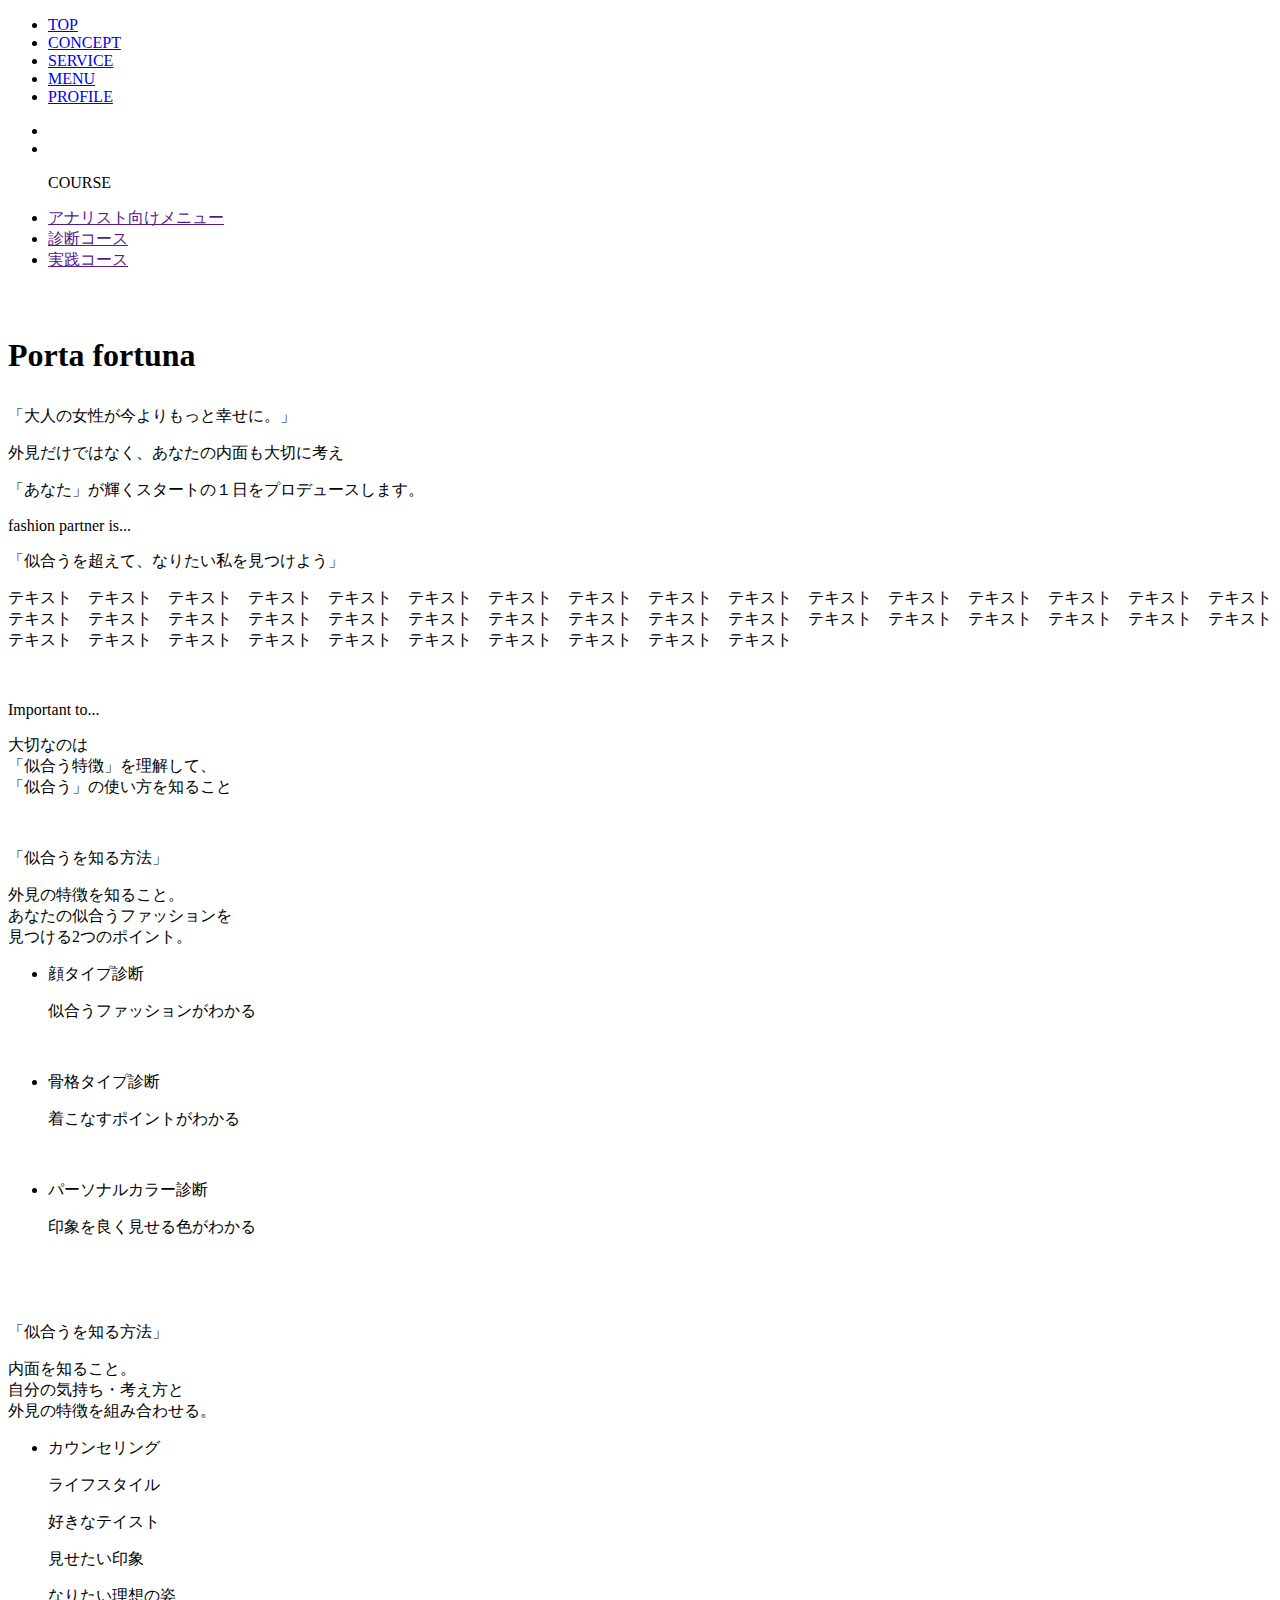
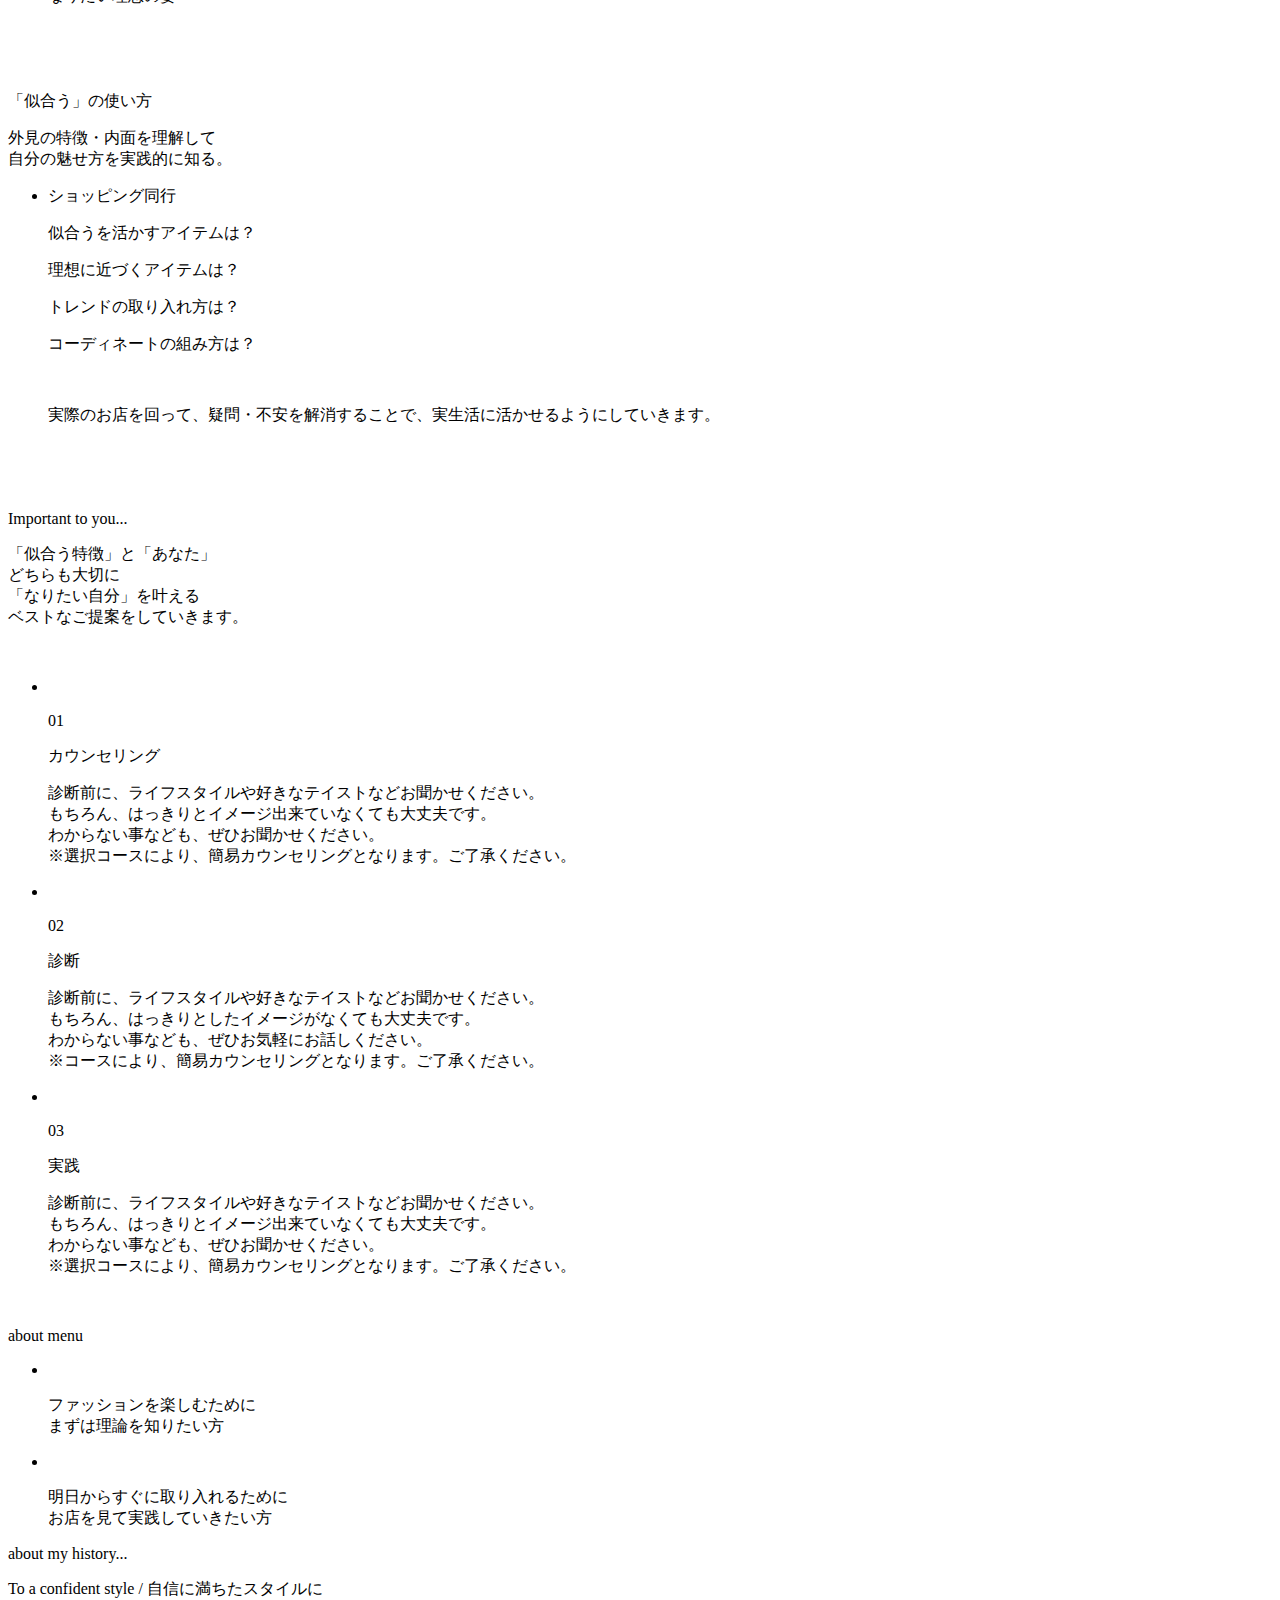
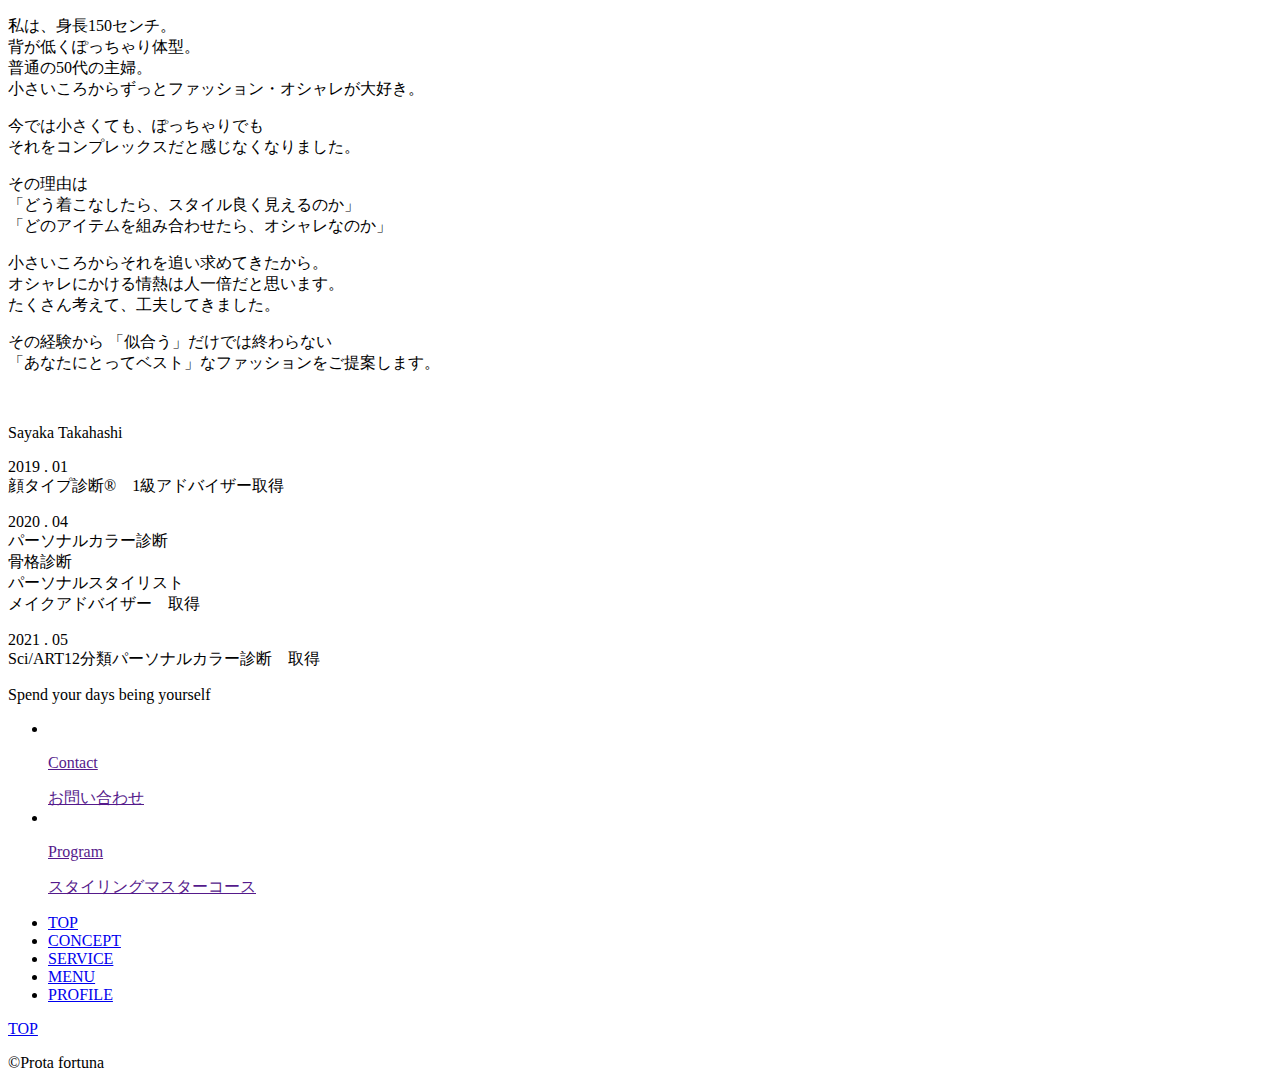
==== index.html @ 83204e6e "Add files via upload" ====
<!DOCTYPE html>
<html lang="ja">
  <head>
    <meta charset="UTF-8" />
    <meta
      name="description"
      content="東京・千葉で大人の女性に向けたオシャレを提案するイメージコンサルタント"
    />
    <meta
      name="keywords"
      content="ファッション,イメコン,ショッピング,東京,千葉,"
    />
    <meta name="viewport" content="width=device-width, initial-scale=1.0" />
    <title>sample 2024.11</title>
    <meta
      content="千葉・東京・仙台を中心に活動しているイメージコンサルタントです。大人の女性に向けた、パーソナルカラー診断・骨格診断・顔タイプ診断・ショッピング同行などを行っています。"
    />

    <!-- css -->
    <link rel="stylesheet" href="./css/reset.css" />
    <link rel="stylesheet" href="./css/style.css" />

    <!-- adobe font -->
    <script>
      (function (d) {
        var config = {
            kitId: "ets8wxe",
            scriptTimeout: 3000,
            async: true,
          },
          h = d.documentElement,
          t = setTimeout(function () {
            h.className =
              h.className.replace(/\bwf-loading\b/g, "") + " wf-inactive";
          }, config.scriptTimeout),
          tk = d.createElement("script"),
          f = false,
          s = d.getElementsByTagName("script")[0],
          a;
        h.className += " wf-loading";
        tk.src = "https://use.typekit.net/" + config.kitId + ".js";
        tk.async = true;
        tk.onload = tk.onreadystatechange = function () {
          a = this.readyState;
          if (f || (a && a != "complete" && a != "loaded")) return;
          f = true;
          clearTimeout(t);
          try {
            Typekit.load(config);
          } catch (e) {}
        };
        s.parentNode.insertBefore(tk, s);
      })(document);
    </script>
  </head>

  <body>
    <div class="l-body">
      <header class="l-header">
        <div class="l-header-left">
          <ul class="l-header-nav">
            <li class="l-header-item"><a href="#top">TOP</a></li>
            <li class="l-header-item"><a href="#conept">CONCEPT</a></li>
            <li class="l-header-item"><a href="#service">SERVICE</a></li>
            <li class="l-header-item"><a href="#menu">MENU</a></li>
            <li class="l-header-item"><a href="#profile">PROFILE</a></li>
          </ul>
          <ul class="l-header-sns">
            <li class="l-header-sns-icon td-btn">
              <a href=""> <img src="./img/icon-insta.svg" alt="" /> </a>
            </li>
            <li class="l-header-sns-icon td-btn">
              <a href=""><img src="./img/icon-mail.svg" alt="" /> </a>
            </li>
          </ul>
        </div>
        <div class="l-header-right">
          <ul class="l-top-course">
            <p>COURSE</p>
            <li class="l-top-course-item td-btn">
              <a href="">アナリスト向けメニュー</a>
            </li>
            <li class="l-top-course-item td-btn"><a href="">診断コース</a></li>
            <li class="l-top-course-item td-btn"><a href="">実践コース</a></li>
          </ul>
        </div>
      </header>
    </div>

    <!-- main -->
    <main class="l-main">
      <!-- mv -->
      <div class="main-top-wrap"  id="top">
        <div class="main-visual">
          <img src="./img/mv-left@2x-100.jpg" alt="" />
        </div>
        <h1 class="main-logo">
          <p>Porta fortuna</p>
        </h1>
        <div class="mv-concept-description">
          <p>「大人の女性が今よりもっと幸せに。」</p>
          <p>外見だけではなく、あなたの内面も大切に考え</p>
          <p>「あなた」が輝くスタートの１日をプロデュースします。</p>
        </div>
      </div>
      <!-- concept -->
      <section class="concept" id="concept">
        <div class="l-container">
          <div class="section-ttl-en">
            <p>fashion partner is...</p>
          </div>
          <div class="section-ttl-ja">
            <p>「似合うを超えて、なりたい私を見つけよう」</p>
          </div>
        </div>
        <div class="concept-description">
          <p>
            テキスト　テキスト　テキスト　テキスト　テキスト　テキスト　テキスト　テキスト　テキスト　テキスト　テキスト　テキスト　テキスト　テキスト　テキスト　テキスト　テキスト　テキスト　テキスト　テキスト　テキスト　テキスト　テキスト　テキスト　テキスト　テキスト　テキスト　テキスト　テキスト　テキスト　テキスト　テキスト　テキスト　テキスト　テキスト　テキスト　テキスト　テキスト　テキスト　テキスト　テキスト　テキスト
          </p>
        </div>
      </section>
      <!-- policy -->
      <section class="policy">
        <div class="l-container">
          <div class="policy-picture">
            <img src="./img/policy-img@2x-100.jpg" alt="" />
            <div class="policy-txt-wrap">
              <div class="section-ttl-en">
                <p>Important to...</p>
              </div>
              <div class="policy-txt">
                <p>
                  大切なのは<br />
                  「似合う特徴」を理解して、<br />
                  「似合う」の使い方を知ること
                </p>
              </div>
            </div>
          </div>
        </div>
      </section>
      <!-- 診断 outer-->
      <section class="method-outer" id="service">
        <div class="l-container">
          <div class="method-picture">
            <img src="./img/method1-img.png" alt="" />
            <div class="method-txt-wrap">
              <div class="method-txt">
                <p class="method-ttl">「似合うを知る方法」</p>
                <p class="method-description">
                  外見の特徴を知ること。<br />
                  あなたの似合うファッションを<br />
                  見つける2つのポイント。
                </p>
              </div>
            </div>
          </div>
        </div>

        <div class="method-flow">
          <ul>
            <li class="method-flow-item">
              <div class="method-flow-txt-wrap">
                <div class="method-flow-ttl td-btn"><p>顔タイプ診断</p></div>
                <div class="method-flow-txt">
                  <p>似合うファッションがわかる</p>
                </div>
              </div>
              <div class="method-flow-img">
                <img src="./img/face-img@2x-100.jpg" alt="" />
              </div>
            </li>
            <li class="method-flow-item">
              <div class="method-flow-txt-wrap">
                <div class="method-flow-ttl td-btn"><p>骨格タイプ診断</p></div>
                <div class="method-flow-txt">
                  <p>着こなすポイントがわかる</p>
                </div>
              </div>
              <div class="method-flow-img">
                <img src="./img/body-img@2x-100.jpg" alt="" />
              </div>
            </li>
            <li class="method-flow-item">
              <div class="method-flow-txt-wrap">
                <div class="method-flow-ttl td-btn">
                  <p>パーソナルカラー診断</p>
                </div>
                <div class="method-flow-txt">
                  <p>印象を良く見せる色がわかる</p>
                </div>
              </div>
              <div class="method-flow-img">
                <img src="./img/color-img@2x-100.jpg" alt="" />
              </div>
            </li>
          </ul>
        </div>
      </section>

      <!-- 診断 inner -->
      <section class="method-inner">
        <div class="l-container">
          <div class="method-picture">
            <img src="./img/method2-img-10.png" alt="" />
            <div class="method-txt-wrap">
              <div class="method-txt">
                <p class="method-ttl">「似合うを知る方法」</p>
                <p class="method-description">
                  内面を知ること。<br />
                  自分の気持ち・考え方と<br />
                  外見の特徴を組み合わせる。
                </p>
              </div>
            </div>
          </div>
        </div>

        <div class="method-flow">
          <ul>
            <li class="method-flow-item">
              <div class="method-flow-txt-wrap">
                <div class="method-flow-ttl td-btn"><p>カウンセリング</p></div>
                <div class="method-flow-txt">
                  <p>ライフスタイル</p>
                  <p>好きなテイスト</p>
                  <p>見せたい印象</p>
                  <p>なりたい理想の姿</p>
                </div>
              </div>
              <div class="method-flow-img">
                <img src="./img/service-center-img@2x-100.jpg" alt="" />
              </div>
            </li>
          </ul>
        </div>
      </section>

      <!-- way to use -->
      <section class="use">
        <div class="l-container">
          <div class="method-picture">
            <img src="./img/method3-img.png" alt="" />
            <div class="method-txt-wrap">
              <div class="method-txt">
                <p class="method-ttl">「似合う」の使い方</p>
                <p class="method-description">
                  外見の特徴・内面を理解して<br />
                  自分の魅せ方を実践的に知る。 <br />
                </p>
              </div>
            </div>
          </div>
        </div>

        <div class="method-flow">
          <ul>
            <li class="method-flow-item">
              <div class="method-flow-txt-wrap">
                <div class="method-flow-ttl td-btn">
                  <p>ショッピング同行</p>
                </div>
                <div class="method-flow-txt">
                  <p>似合うを活かすアイテムは？</p>
                  <p>理想に近づくアイテムは？</p>
                  <p>トレンドの取り入れ方は？</p>
                  <p>コーディネートの組み方は？</p>
                  <br />
                  <p>
                    実際のお店を回って、疑問・不安を解消することで、実生活に活かせるようにしていきます。
                  </p>
                </div>
              </div>
              <div class="method-flow-img">
                <img src="./img/shopping-img@2x-100.jpg" alt="" />
              </div>
            </li>
          </ul>
        </div>
      </section>

      <!-- message -->
      <section class="message">
        <div class="l-container">
          <div class="message-picture">
            <img src="./img/message@2x-100.jpg" alt="" />
            <div class="message-txt-wrap">
              <div class="section-ttl-en">
                <p>Important to you...</p>
              </div>
              <div class="message-txt">
                <p>
                  「似合う特徴」と「あなた」<br />
                  どちらも大切に<br />
                  「なりたい自分」を叶える<br />
                  ベストなご提案をしていきます。<br />
                </p>
              </div>
            </div>
          </div>
        </div>
      </section>

      <!-- service flow -->
      <section class="service-flow">
        <div class="l-container">
          <div class="service-flow-flame-top">
            <img src="./img/flame-wave-14.png" alt="" />
          </div>
          <div class="service-flow-wrap">
            <div class="service-flow-list">
              <ul>
                <li class="service-process">
                  <div class="process-wrap">
                    <div class="process-img">
                      <picture id="process1">
                        <img src="./img/service-flow-top.png" alt="" />
                      </picture>
                    </div>
                    <div class="process-num">
                      <p class="number">01</p>
                    </div>
                    <div class="process-txt-wrap">
                      <p class="process-ttl">カウンセリング</p>
                      <p class="process-txt">
                        診断前に、ライフスタイルや好きなテイストなどお聞かせください。<br />
                        もちろん、はっきりとイメージ出来ていなくても大丈夫です。<br />
                        わからない事なども、ぜひお聞かせください。<br />
                        ※選択コースにより、簡易カウンセリングとなります。ご了承ください。
                      </p>
                    </div>
                  </div>
                </li>
                <li class="service-process">
                  <div class="process-wrap">
                    <div class="process-img">
                      <picture id="process2">
                        <img src="./img/service-flow-middle.png" alt="" />
                      </picture>
                    </div>
                    <div class="process-num">
                      <p class="number">02</p>
                    </div>
                    <div class="process-txt-wrap">
                      <p class="process-ttl">診断</p>
                      <p class="process-txt">
                        診断前に、ライフスタイルや好きなテイストなどお聞かせください。<br />
                        もちろん、はっきりとしたイメージがなくても大丈夫です。<br />
                        わからない事なども、ぜひお気軽にお話しください。<br />
                        ※コースにより、簡易カウンセリングとなります。ご了承ください。
                      </p>
                    </div>
                  </div>
                </li>
                <li class="service-process">
                  <div class="process-wrap">
                    <div class="process-img">
                      <picture id="process3">
                        <img src="./img/service-flow-bottom.png" alt="" />
                      </picture>
                    </div>
                    <div class="process-num">
                      <p class="number">03</p>
                    </div>
                    <div class="process-txt-wrap">
                      <p class="process-ttl">実践</p>
                      <p class="process-txt">
                        診断前に、ライフスタイルや好きなテイストなどお聞かせください。<br />
                        もちろん、はっきりとイメージ出来ていなくても大丈夫です。<br />
                        わからない事なども、ぜひお聞かせください。<br />
                        ※選択コースにより、簡易カウンセリングとなります。ご了承ください。
                      </p>
                    </div>
                  </div>
                </li>
              </ul>
            </div>
          </div>
          <div class="service-flow-flame-bottom">
            <img src="./img/flame-wave-14.png" alt="" />
          </div>
        </div>
      </section>

      <!-- menu -->
      <section class="menu" id="menu">
        <div class="l-container">
          <div class="section-ttl-en">
            <p>about menu</p>
          </div>
          <div class="menu-wrap">
            <ul>
              <li class="menu-item">
                <div class="menu-item-wrap">
                  <div class="menu-img">
                    <img src="./img/menu1@2x-100.jpg" alt="" />
                    <div class="menu-txt-wrap">
                      <div class="menu-txt">
                        <p>
                          ファッションを楽しむために<br />
                          まずは理論を知りたい方
                        </p>
                      </div>
                    </div>
                  </div>
                </div>
              </li>
              <li class="menu-item">
                <div class="menu-item-wrap">
                  <div class="menu-img">
                    <img src="./img/menu2@2x-100.jpg" alt="" />
                    <div class="menu-txt-wrap">
                      <div class="menu-txt">
                        <p>
                          明日からすぐに取り入れるために<br />
                          お店を見て実践していきたい方
                        </p>
                      </div>
                    </div>
                  </div>
                </div>
              </li>
            </ul>
          </div>
        </div>
      </section>

      <!-- prof -->
      <section class="profile" id="profile">
        <div class="l-container profile-area">
          <div class="section-ttl-en">
            <p>about my history...</p>
          </div>

          <div class="profile-ttl-ja">
            <p>To a confident style / 自信に満ちたスタイルに</p>
          </div>
          <div class="profile-wrap">
            <div class="profile-top">
              <div class="profile-txt">
                <p>
                  私は、身長150センチ。<br />
                  背が低くぽっちゃり体型。<br />
                  普通の50代の主婦。<br />
                  小さいころからずっとファッション・オシャレが大好き。<br />
                </p>
              </div>
              <div class="profile-txt">
                <p>
                  今では小さくても、ぽっちゃりでも<br />
                  それをコンプレックスだと感じなくなりました。
                </p>
              </div>
              <div class="profile-txt">
                <p>
                  その理由は<br />
                  「どう着こなしたら、スタイル良く見えるのか」<br />
                  「どのアイテムを組み合わせたら、オシャレなのか」<br />
                </p>
              </div>
              <div class="profile-txt">
                <p>
                  小さいころからそれを追い求めてきたから。<br />
                  オシャレにかける情熱は人一倍だと思います。<br />
                  たくさん考えて、工夫してきました。<br />
                </p>
              </div>
              <div class="profile-txt">
                <p>
                  その経験から 「似合う」だけでは終わらない<br />
                  「あなたにとってベスト」なファッションをご提案します。<br />
                </p>
              </div>
            </div>

            <div class="profile-middle">
              <div class="profile-middle-wrap">
                <div class="profile-middle-img">
                  <img src="./img/profile-img@2x-100.jpg" alt="" />
                </div>
                <div class="profile-middle-txt">
                  <div class="profile-name">
                    <p>Sayaka Takahashi</p>
                  </div>
                  <div class="profile-license">
                    <p>2019 . 01<br />顔タイプ診断®︎　1級アドバイザー取得</p>
                  </div>
                  <div class="profile-license">
                    <p>
                      2020 . 04
                      <br />パーソナルカラー診断<br />骨格診断<br />パーソナルスタイリスト<br />メイクアドバイザー　取得
                    </p>
                  </div>
                  <div class="profile-license">
                    <p>
                      2021 . 05 <br />Sci/ART12分類パーソナルカラー診断　取得
                    </p>
                  </div>
                </div>
              </div>
            </div>
            <div class="profile-bottom">
              <div class="profile-txt profile-bottom-txt">
                <p>Spend your days being yourself<br /></p>
              </div>
            </div>
          </div>
        </div>
      </section>

      <!-- reserve -->
      <section class="reserve">
        <div class="l-container">
          <div class="reserve-item-wrap">
            <ul>
              <li class="reserve-item">
                <a href="">
                  <div class="reserve-item-wrap">
                    <div class="reserve-img">
                      <img src="img/reserve-contact@2x-100.jpg" alt="" />
                      <div class="reserve-txt-wrap">
                        <p class="reserve-ttl-en">Contact</p>
                        <div class="reserve-ttl-ja">お問い合わせ</div>
                      </div>
                    </div>
                  </div>
                </a>
              </li>
              <li class="reserve-item">
                <a href="">
                  <div class="reserve-item-wrap">
                    <div class="reserve-img">
                      <img src="img/reserve-program@2x-100.jpg" alt="" />
                      <div class="reserve-txt-wrap">
                        <p class="reserve-ttl-en">Program</p>
                        <div class="reserve-ttl-ja">
                          スタイリングマスターコース
                        </div>
                      </div>
                    </div>
                  </div>
                </a>
              </li>
            </ul>
          </div>
        </div>
      </section>

      <footer class="l-footer">
        <div class="l-container">
          <div class="footer-nav-wrap">
            <nav class="footer-nav">
              <ul>
                <li class="footer-nav-item"><a href="#top">TOP</a></li>
                <li class="footer-nav-item"><a href="#concept">CONCEPT</a></li>
                <li class="footer-nav-item"><a href="#service">SERVICE</a></li>
                <li class="footer-nav-item"><a href="#menu">MENU</a></li>
                <li class="footer-nav-item"><a href="#profile">PROFILE</a></li>
              </ul>
            </nav>
            <div class="top-btn">
              <div class="top-btn-wrap td-btn">
                <a href="#top"><p class="top-btn-txt">TOP</p></a>
              </div>
            </div>
          </div>
          <div class="copyright">
            <p>&copy;Prota fortuna</p>
          </div>
        </div>
      </footer>
    </main>
  </body>
</html>
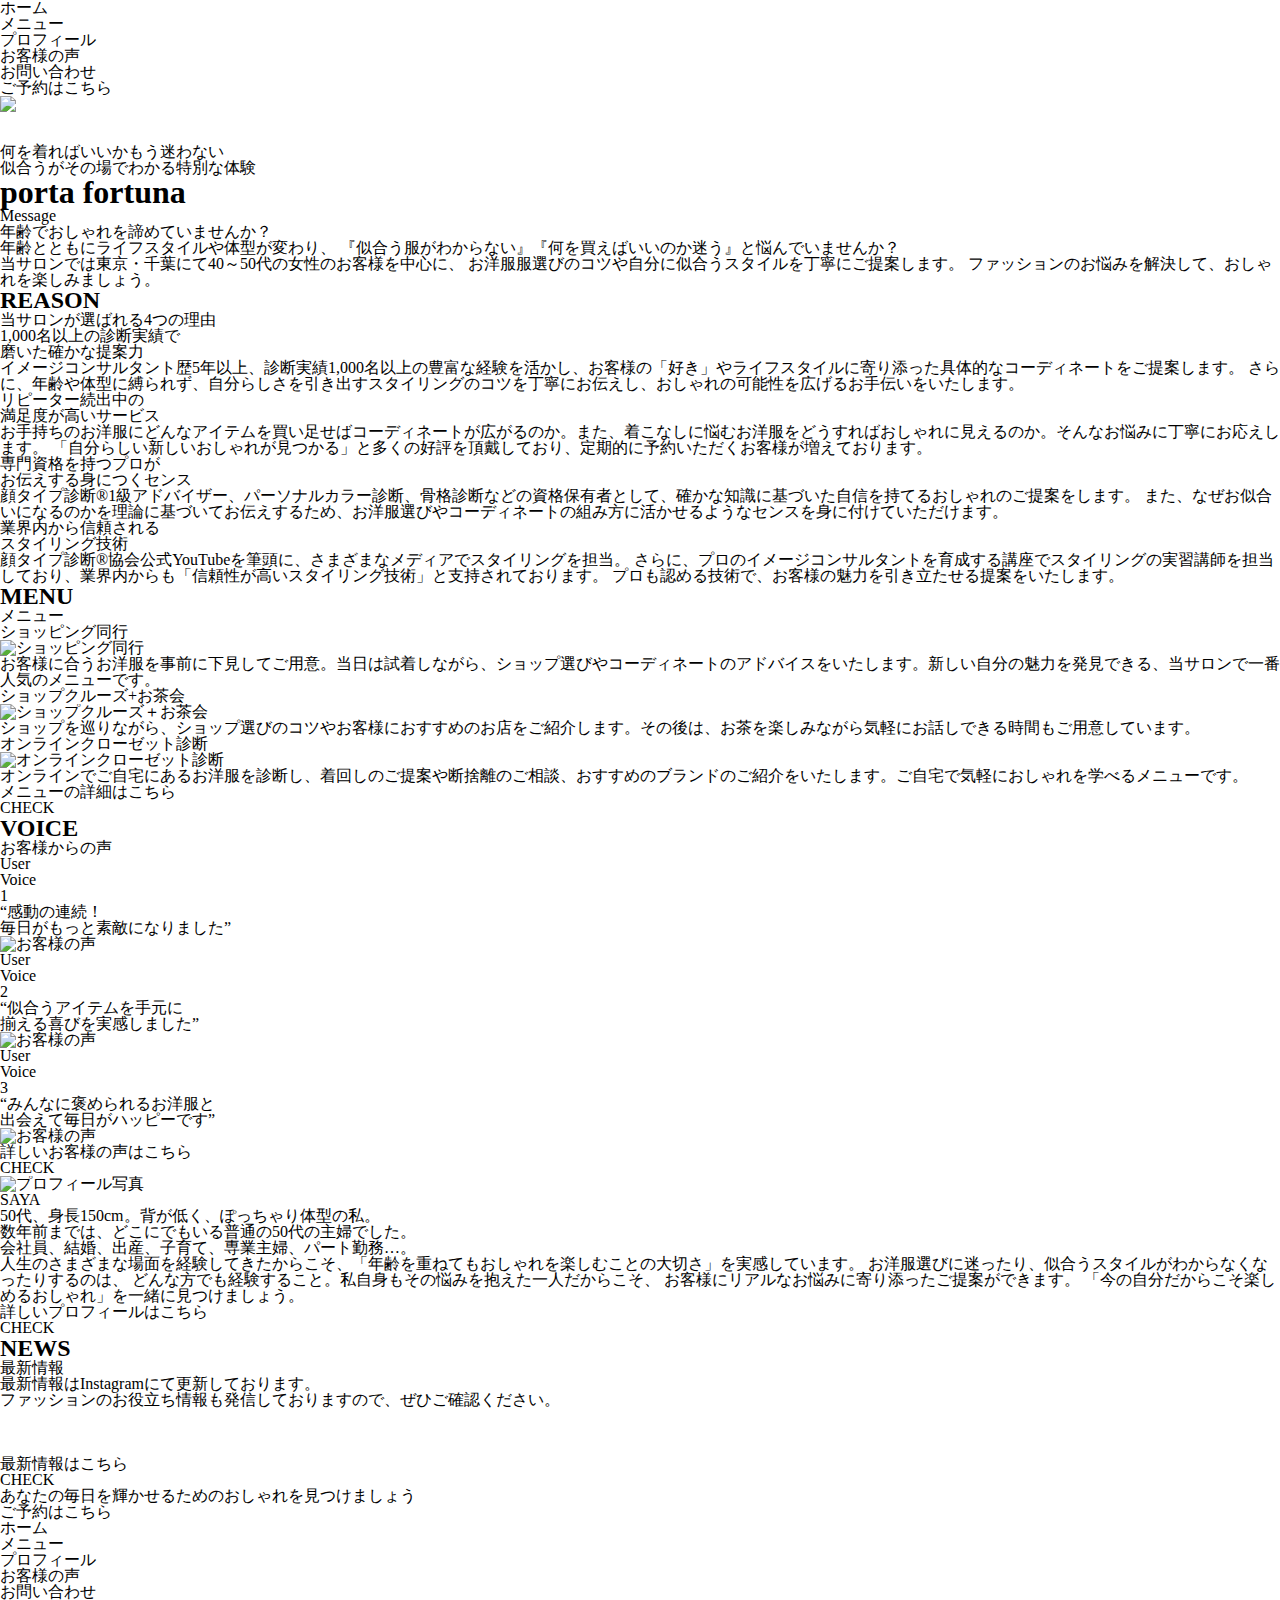
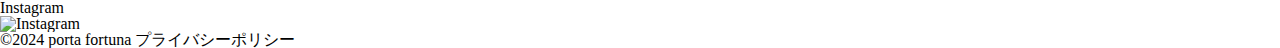
==== commit e5ca9978: "Update index.html" ====
--- a/index.html
+++ b/index.html
@@ -1,574 +1,510 @@
+
 <!DOCTYPE html>
 <html lang="ja">
   <head>
     <meta charset="UTF-8" />
-    <meta
-      name="description"
-      content="東京・千葉で大人の女性に向けたオシャレを提案するイメージコンサルタント"
+    <meta name="viewport" content="width=device-width, initial-scale=1.0" />
+    <title>Porta fortuna</title>
+    <meta name="description" content="" />
+
+    <!-- ファビコン有無確認 -->
+    <link rel="icon" href="" />
+
+    <!-- font -->
+    <link rel="preconnect" href="https://fonts.googleapis.com" />
+    <link rel="preconnect" href="https://fonts.gstatic.com" crossorigin />
+    <link
+      href="https://fonts.googleapis.com/css2?family=Aboreto&family=Noto+Sans+JP:wght@100..900&family=Noto+Serif+JP:wght@200..900&family=Qwitcher+Grypen:wght@400;700&display=swap"
+      rel="stylesheet"
     />
-    <meta
-      name="keywords"
-      content="ファッション,イメコン,ショッピング,東京,千葉,"
-    />
-    <meta name="viewport" content="width=device-width, initial-scale=1.0" />
-    <title>sample 2024.11</title>
-    <meta
-      content="千葉・東京・仙台を中心に活動しているイメージコンサルタントです。大人の女性に向けた、パーソナルカラー診断・骨格診断・顔タイプ診断・ショッピング同行などを行っています。"
-    />
+
+    <!-- SEO関連 -->
+    <meta name="description" content="ページの簡単な説明" />
+    <!-- キーワード → 現在、あまり重要視されていないですが付けるか確認 -->
+    <meta name="keywords" content="キーワード1, キーワード2, キーワード3" />
+    <meta name="author" content="作成者名" />
 
     <!-- css -->
     <link rel="stylesheet" href="./css/reset.css" />
-    <link rel="stylesheet" href="./css/style.css" />
-
-    <!-- adobe font -->
-    <script>
-      (function (d) {
-        var config = {
-            kitId: "ets8wxe",
-            scriptTimeout: 3000,
-            async: true,
-          },
-          h = d.documentElement,
-          t = setTimeout(function () {
-            h.className =
-              h.className.replace(/\bwf-loading\b/g, "") + " wf-inactive";
-          }, config.scriptTimeout),
-          tk = d.createElement("script"),
-          f = false,
-          s = d.getElementsByTagName("script")[0],
-          a;
-        h.className += " wf-loading";
-        tk.src = "https://use.typekit.net/" + config.kitId + ".js";
-        tk.async = true;
-        tk.onload = tk.onreadystatechange = function () {
-          a = this.readyState;
-          if (f || (a && a != "complete" && a != "loaded")) return;
-          f = true;
-          clearTimeout(t);
-          try {
-            Typekit.load(config);
-          } catch (e) {}
-        };
-        s.parentNode.insertBefore(tk, s);
-      })(document);
-    </script>
+    <link rel="stylesheet" href="./css/base.css" />
+    <link rel="stylesheet" href="./css/layout.css" />
+    <link rel="stylesheet" href="./css/home.css" />
+
+    <!-- SNSやOGP対応（オプション） -->
+    <meta property="og:title" content="ページタイトル" />
+    <meta property="og:description" content="ページの説明" />
+    <meta property="og:image" content="og-image.jpg" />
+    <meta property="og:url" content="https://example.com" />
+    <meta name="twitter:card" content="summary_large_image" />
+
+    <!-- jsファイル -->
   </head>
-
   <body>
-    <div class="l-body">
-      <header class="l-header">
-        <div class="l-header-left">
-          <ul class="l-header-nav">
-            <li class="l-header-item"><a href="#top">TOP</a></li>
-            <li class="l-header-item"><a href="#conept">CONCEPT</a></li>
-            <li class="l-header-item"><a href="#service">SERVICE</a></li>
-            <li class="l-header-item"><a href="#menu">MENU</a></li>
-            <li class="l-header-item"><a href="#profile">PROFILE</a></li>
-          </ul>
-          <ul class="l-header-sns">
-            <li class="l-header-sns-icon td-btn">
-              <a href=""> <img src="./img/icon-insta.svg" alt="" /> </a>
-            </li>
-            <li class="l-header-sns-icon td-btn">
-              <a href=""><img src="./img/icon-mail.svg" alt="" /> </a>
-            </li>
-          </ul>
-        </div>
-        <div class="l-header-right">
-          <ul class="l-top-course">
-            <p>COURSE</p>
-            <li class="l-top-course-item td-btn">
-              <a href="">アナリスト向けメニュー</a>
-            </li>
-            <li class="l-top-course-item td-btn"><a href="">診断コース</a></li>
-            <li class="l-top-course-item td-btn"><a href="">実践コース</a></li>
-          </ul>
-        </div>
-      </header>
-    </div>
-
-    <!-- main -->
-    <main class="l-main">
-      <!-- mv -->
-      <div class="main-top-wrap"  id="top">
-        <div class="main-visual">
-          <img src="./img/mv-left@2x-100.jpg" alt="" />
-        </div>
-        <h1 class="main-logo">
-          <p>Porta fortuna</p>
-        </h1>
-        <div class="mv-concept-description">
-          <p>「大人の女性が今よりもっと幸せに。」</p>
-          <p>外見だけではなく、あなたの内面も大切に考え</p>
-          <p>「あなた」が輝くスタートの１日をプロデュースします。</p>
+    <!-- header -->
+    <header class="header">
+      <nav class="header-nav l-container">
+        <ul>
+          <li class="header-item nav-item"><a href="">ホーム</a></li>
+          <li class="header-item nav-item"><a href="">メニュー</a></li>
+          <li class="header-item nav-item"><a href="">プロフィール</a></li>
+          <li class="header-item nav-item"><a href="">お客様の声</a></li>
+          <li class="header-item nav-item"><a href="">お問い合わせ</a></li>
+        </ul>
+        <div class="header-btn">
+          <a class="cta-btn header-btn-link" href="">ご予約はこちら</a>
+        </div>
+      </nav>
+    </header>
+
+    <!-- top -->
+    <div class="home__top">
+      <!-- 画像back -->
+      <div class="home__mv-img-wrap">
+        <div class="home__top-mv">
+          <img src="./img/home-fv-pic.png" />
+          <!-- 画像 triangle -->
+          <div class="home__top-mv-triangle">
+            <img src="./img/home-mv-triangle.png" alt="" />
+          </div>
+          <!-- 画像 -->
+          <div class="home__top-mv-small">
+            <img src="./img/home-fv-pic-saya.png" alt="" />
+          </div>
         </div>
       </div>
-      <!-- concept -->
-      <section class="concept" id="concept">
-        <div class="l-container">
-          <div class="section-ttl-en">
-            <p>fashion partner is...</p>
-          </div>
-          <div class="section-ttl-ja">
-            <p>「似合うを超えて、なりたい私を見つけよう」</p>
-          </div>
-        </div>
-        <div class="concept-description">
-          <p>
-            テキスト　テキスト　テキスト　テキスト　テキスト　テキスト　テキスト　テキスト　テキスト　テキスト　テキスト　テキスト　テキスト　テキスト　テキスト　テキスト　テキスト　テキスト　テキスト　テキスト　テキスト　テキスト　テキスト　テキスト　テキスト　テキスト　テキスト　テキスト　テキスト　テキスト　テキスト　テキスト　テキスト　テキスト　テキスト　テキスト　テキスト　テキスト　テキスト　テキスト　テキスト　テキスト
-          </p>
-        </div>
-      </section>
-      <!-- policy -->
-      <section class="policy">
-        <div class="l-container">
-          <div class="policy-picture">
-            <img src="./img/policy-img@2x-100.jpg" alt="" />
-            <div class="policy-txt-wrap">
-              <div class="section-ttl-en">
-                <p>Important to...</p>
-              </div>
-              <div class="policy-txt">
+      <div class="l-container">
+        <!-- キャッチコピー -->
+        <div class="home__mv-txt-wrap">
+          <div class="home__top-copy">
+            <div class="home__top-copy-vertical">
+              <p>何を着ればいいかもう迷わない</p>
+            </div>
+            <div class="home__top-copy-horizontal">
+              <p>似合うがその場でわかる特別な体験</p>
+            </div>
+          </div>
+          <!-- ロゴ -->
+          <div class="home__top-logo">
+            <h1>porta fortuna</h1>
+          </div>
+          <!-- メッセージ -->
+          <div class="home__top-message">
+            <div class="home__top-message-ttl-en">
+              <p>Message</p>
+            </div>
+            <div class="home__top-message-wrap">
+              <div class="home__top-message-ttl-ja">
+                <p>年齢でおしゃれを諦めていませんか？</p>
+              </div>
+              <div class="home__top-message-txt">
                 <p>
-                  大切なのは<br />
-                  「似合う特徴」を理解して、<br />
-                  「似合う」の使い方を知ること
+                  年齢とともにライフスタイルや体型が変わり、
+                  『似合う服がわからない』『何を買えばいいのか迷う』と悩んでいませんか？<br />当サロンでは東京・千葉にて40～50代の女性のお客様を中心に、
+                  お洋服服選びのコツや自分に似合うスタイルを丁寧にご提案します。
+                  ファッションのお悩みを解決して、おしゃれを楽しみましょう。
                 </p>
               </div>
             </div>
           </div>
         </div>
-      </section>
-      <!-- 診断 outer-->
-      <section class="method-outer" id="service">
-        <div class="l-container">
-          <div class="method-picture">
-            <img src="./img/method1-img.png" alt="" />
-            <div class="method-txt-wrap">
-              <div class="method-txt">
-                <p class="method-ttl">「似合うを知る方法」</p>
-                <p class="method-description">
-                  外見の特徴を知ること。<br />
-                  あなたの似合うファッションを<br />
-                  見つける2つのポイント。
+      </div>
+    </div>
+
+    <!-- reasonコンテンツ -->
+    <div class="home__l-container">
+      <section class="home__reason">
+        <div class="home__reason-back">
+          <div class="home__reason-wrap">
+            <!-- タイトル -->
+            <div class="l-heading-ttl-wrap">
+              <div class="l-heading-ttl">
+                <h2 class="l-heading-ttl-en home__reason-ttl-en">REASON</h2>
+              </div>
+              <div class="l-heading-ttl">
+                <p class="l-heading-ttl-ja home__reason-ttl-ja">
+                  当サロンが選ばれる4つの理由
                 </p>
               </div>
             </div>
-          </div>
-        </div>
-
-        <div class="method-flow">
-          <ul>
-            <li class="method-flow-item">
-              <div class="method-flow-txt-wrap">
-                <div class="method-flow-ttl td-btn"><p>顔タイプ診断</p></div>
-                <div class="method-flow-txt">
-                  <p>似合うファッションがわかる</p>
-                </div>
-              </div>
-              <div class="method-flow-img">
-                <img src="./img/face-img@2x-100.jpg" alt="" />
-              </div>
-            </li>
-            <li class="method-flow-item">
-              <div class="method-flow-txt-wrap">
-                <div class="method-flow-ttl td-btn"><p>骨格タイプ診断</p></div>
-                <div class="method-flow-txt">
-                  <p>着こなすポイントがわかる</p>
-                </div>
-              </div>
-              <div class="method-flow-img">
-                <img src="./img/body-img@2x-100.jpg" alt="" />
-              </div>
-            </li>
-            <li class="method-flow-item">
-              <div class="method-flow-txt-wrap">
-                <div class="method-flow-ttl td-btn">
-                  <p>パーソナルカラー診断</p>
-                </div>
-                <div class="method-flow-txt">
-                  <p>印象を良く見せる色がわかる</p>
-                </div>
-              </div>
-              <div class="method-flow-img">
-                <img src="./img/color-img@2x-100.jpg" alt="" />
-              </div>
-            </li>
-          </ul>
-        </div>
-      </section>
-
-      <!-- 診断 inner -->
-      <section class="method-inner">
-        <div class="l-container">
-          <div class="method-picture">
-            <img src="./img/method2-img-10.png" alt="" />
-            <div class="method-txt-wrap">
-              <div class="method-txt">
-                <p class="method-ttl">「似合うを知る方法」</p>
-                <p class="method-description">
-                  内面を知ること。<br />
-                  自分の気持ち・考え方と<br />
-                  外見の特徴を組み合わせる。
-                </p>
-              </div>
-            </div>
-          </div>
-        </div>
-
-        <div class="method-flow">
-          <ul>
-            <li class="method-flow-item">
-              <div class="method-flow-txt-wrap">
-                <div class="method-flow-ttl td-btn"><p>カウンセリング</p></div>
-                <div class="method-flow-txt">
-                  <p>ライフスタイル</p>
-                  <p>好きなテイスト</p>
-                  <p>見せたい印象</p>
-                  <p>なりたい理想の姿</p>
-                </div>
-              </div>
-              <div class="method-flow-img">
-                <img src="./img/service-center-img@2x-100.jpg" alt="" />
-              </div>
-            </li>
-          </ul>
-        </div>
-      </section>
-
-      <!-- way to use -->
-      <section class="use">
-        <div class="l-container">
-          <div class="method-picture">
-            <img src="./img/method3-img.png" alt="" />
-            <div class="method-txt-wrap">
-              <div class="method-txt">
-                <p class="method-ttl">「似合う」の使い方</p>
-                <p class="method-description">
-                  外見の特徴・内面を理解して<br />
-                  自分の魅せ方を実践的に知る。 <br />
-                </p>
-              </div>
-            </div>
-          </div>
-        </div>
-
-        <div class="method-flow">
-          <ul>
-            <li class="method-flow-item">
-              <div class="method-flow-txt-wrap">
-                <div class="method-flow-ttl td-btn">
-                  <p>ショッピング同行</p>
-                </div>
-                <div class="method-flow-txt">
-                  <p>似合うを活かすアイテムは？</p>
-                  <p>理想に近づくアイテムは？</p>
-                  <p>トレンドの取り入れ方は？</p>
-                  <p>コーディネートの組み方は？</p>
-                  <br />
-                  <p>
-                    実際のお店を回って、疑問・不安を解消することで、実生活に活かせるようにしていきます。
-                  </p>
-                </div>
-              </div>
-              <div class="method-flow-img">
-                <img src="./img/shopping-img@2x-100.jpg" alt="" />
-              </div>
-            </li>
-          </ul>
-        </div>
-      </section>
-
-      <!-- message -->
-      <section class="message">
-        <div class="l-container">
-          <div class="message-picture">
-            <img src="./img/message@2x-100.jpg" alt="" />
-            <div class="message-txt-wrap">
-              <div class="section-ttl-en">
-                <p>Important to you...</p>
-              </div>
-              <div class="message-txt">
-                <p>
-                  「似合う特徴」と「あなた」<br />
-                  どちらも大切に<br />
-                  「なりたい自分」を叶える<br />
-                  ベストなご提案をしていきます。<br />
-                </p>
-              </div>
-            </div>
-          </div>
-        </div>
-      </section>
-
-      <!-- service flow -->
-      <section class="service-flow">
-        <div class="l-container">
-          <div class="service-flow-flame-top">
-            <img src="./img/flame-wave-14.png" alt="" />
-          </div>
-          <div class="service-flow-wrap">
-            <div class="service-flow-list">
-              <ul>
-                <li class="service-process">
-                  <div class="process-wrap">
-                    <div class="process-img">
-                      <picture id="process1">
-                        <img src="./img/service-flow-top.png" alt="" />
-                      </picture>
-                    </div>
-                    <div class="process-num">
-                      <p class="number">01</p>
-                    </div>
-                    <div class="process-txt-wrap">
-                      <p class="process-ttl">カウンセリング</p>
-                      <p class="process-txt">
-                        診断前に、ライフスタイルや好きなテイストなどお聞かせください。<br />
-                        もちろん、はっきりとイメージ出来ていなくても大丈夫です。<br />
-                        わからない事なども、ぜひお聞かせください。<br />
-                        ※選択コースにより、簡易カウンセリングとなります。ご了承ください。
+            <!-- 4つの理由 -->
+            <div class="home__reason-area">
+              <ul class="home__reason-groupe">
+                <li class="home__reason-item">
+                  <div class="home__reason-item-wrap">
+                    <div class="home__reason-item-ttl">
+                      <p>
+                        <span class="home__reason-big">
+                          1,000名以上の診断実績</span
+                        >で<br />磨いた確かな提案力
+                      </p>
+                    </div>
+                    <div class="home__reason-txt">
+                      <p>
+                        イメージコンサルタント歴5年以上、診断実績1,000名以上の豊富な経験を活かし、お客様の「好き」やライフスタイルに寄り添った具体的なコーディネートをご提案します。
+                        さらに、年齢や体型に縛られず、自分らしさを引き出すスタイリングのコツを丁寧にお伝えし、おしゃれの可能性を広げるお手伝いをいたします。
                       </p>
                     </div>
                   </div>
                 </li>
-                <li class="service-process">
-                  <div class="process-wrap">
-                    <div class="process-img">
-                      <picture id="process2">
-                        <img src="./img/service-flow-middle.png" alt="" />
-                      </picture>
-                    </div>
-                    <div class="process-num">
-                      <p class="number">02</p>
-                    </div>
-                    <div class="process-txt-wrap">
-                      <p class="process-ttl">診断</p>
-                      <p class="process-txt">
-                        診断前に、ライフスタイルや好きなテイストなどお聞かせください。<br />
-                        もちろん、はっきりとしたイメージがなくても大丈夫です。<br />
-                        わからない事なども、ぜひお気軽にお話しください。<br />
-                        ※コースにより、簡易カウンセリングとなります。ご了承ください。
-                      </p>
-                    </div>
-                  </div>
-                </li>
-                <li class="service-process">
-                  <div class="process-wrap">
-                    <div class="process-img">
-                      <picture id="process3">
-                        <img src="./img/service-flow-bottom.png" alt="" />
-                      </picture>
-                    </div>
-                    <div class="process-num">
-                      <p class="number">03</p>
-                    </div>
-                    <div class="process-txt-wrap">
-                      <p class="process-ttl">実践</p>
-                      <p class="process-txt">
-                        診断前に、ライフスタイルや好きなテイストなどお聞かせください。<br />
-                        もちろん、はっきりとイメージ出来ていなくても大丈夫です。<br />
-                        わからない事なども、ぜひお聞かせください。<br />
-                        ※選択コースにより、簡易カウンセリングとなります。ご了承ください。
+                <li class="home__reason-item">
+                  <div class="home__reason-item-wrap">
+                    <div class="home__reason-item-ttl">
+                      <p>
+                        <span class="home__reason-big"> リピーター続出中</span
+                        >の<br />
+                        満足度が高いサービス
+                      </p>
+                    </div>
+                    <div class="home__reason-txt">
+                      <p>
+                        お手持ちのお洋服にどんなアイテムを買い足せばコーディネートが広がるのか。また、着こなしに悩むお洋服をどうすればおしゃれに見えるのか。そんなお悩みに丁寧にお応えします。
+                        「自分らしい新しいおしゃれが見つかる」と多くの好評を頂戴しており、定期的に予約いただくお客様が増えております。
                       </p>
                     </div>
                   </div>
                 </li>
               </ul>
-            </div>
-          </div>
-          <div class="service-flow-flame-bottom">
-            <img src="./img/flame-wave-14.png" alt="" />
+              <ul class="home__reason-groupe">
+                <li class="home__reason-item">
+                  <div class="home__reason-item-wrap">
+                    <div class="home__reason-item-ttl">
+                      <p>
+                        <span class="home__reason-big"> 専門資格を持つプロ</span
+                        >が<br />
+                        お伝えする身につくセンス
+                      </p>
+                    </div>
+                    <div class="home__reason-txt">
+                      <p>
+                        顔タイプ診断®︎1級アドバイザー、パーソナルカラー診断、骨格診断などの資格保有者として、確かな知識に基づいた自信を持てるおしゃれのご提案をします。
+                        また、なぜお似合いになるのかを理論に基づいてお伝えするため、お洋服選びやコーディネートの組み方に活かせるようなセンスを身に付けていただけます。
+                      </p>
+                    </div>
+                  </div>
+                </li>
+                <li class="home__reason-item">
+                  <div class="home__reason-item-wrap">
+                    <div class="home__reason-item-ttl">
+                      <p>
+                        <span class="home__reason-big">
+                          業界内から信頼される</span
+                        ><br />
+                        スタイリング技術
+                      </p>
+                    </div>
+                    <div class="home__reason-txt">
+                      <p>
+                        顔タイプ診断®︎協会公式YouTubeを筆頭に、さまざまなメディアでスタイリングを担当。
+                        さらに、プロのイメージコンサルタントを育成する講座でスタイリングの実習講師を担当しており、業界内からも「信頼性が高いスタイリング技術」と支持されております。
+                        プロも認める技術で、お客様の魅力を引き立たせる提案をいたします。
+                      </p>
+                    </div>
+                  </div>
+                </li>
+              </ul>
+            </div>
           </div>
         </div>
       </section>
-
-      <!-- menu -->
-      <section class="menu" id="menu">
-        <div class="l-container">
-          <div class="section-ttl-en">
-            <p>about menu</p>
-          </div>
-          <div class="menu-wrap">
+    </div>
+    <!-- menuコンテンツ -->
+    <div class="l-container">
+      <section class="home__menu">
+        <div class="home__menu-wrap">
+          <!-- タイトル -->
+          <div class="l-heading-ttl-wrap">
+            <div class="l-heading-ttl">
+              <h2 class="l-heading-ttl-en">MENU</h2>
+            </div>
+            <div class="l-heading-ttl">
+              <p class="l-heading-ttl-ja">メニュー</p>
+            </div>
+          </div>
+          <!-- メニュー内容 -->
+          <div class="home__menu-list">
             <ul>
-              <li class="menu-item">
-                <div class="menu-item-wrap">
-                  <div class="menu-img">
-                    <img src="./img/menu1@2x-100.jpg" alt="" />
-                    <div class="menu-txt-wrap">
-                      <div class="menu-txt">
-                        <p>
-                          ファッションを楽しむために<br />
-                          まずは理論を知りたい方
-                        </p>
-                      </div>
-                    </div>
-                  </div>
+              <li class="home__menu-item">
+                <div class="home__menu-item-ttl">
+                  <p>ショッピング同行</p>
+                </div>
+                <div class="home__menu-item-img">
+                  <span class="home__menu-item-rank"></span>
+                  <img
+                    src="./img/menu-shopping-trip.jpg"
+                    alt="ショッピング同行"
+                  />
+                </div>
+                <div class="home__menu-item-txt">
+                  <p>
+                    お客様に合うお洋服を事前に下見してご用意。当日は試着しながら、ショップ選びやコーディネートのアドバイスをいたします。新しい自分の魅力を発見できる、当サロンで一番人気のメニューです。
+                  </p>
                 </div>
               </li>
-              <li class="menu-item">
-                <div class="menu-item-wrap">
-                  <div class="menu-img">
-                    <img src="./img/menu2@2x-100.jpg" alt="" />
-                    <div class="menu-txt-wrap">
-                      <div class="menu-txt">
-                        <p>
-                          明日からすぐに取り入れるために<br />
-                          お店を見て実践していきたい方
-                        </p>
-                      </div>
-                    </div>
-                  </div>
+              <li class="home__menu-item">
+                <div class="home__menu-item-ttl">
+                  <p>ショップクルーズ+お茶会</p>
+                </div>
+                <div class="home__menu-item-img">
+                  <img
+                    src="./img/menu-shopping-clues.jpg"
+                    alt="ショップクルーズ＋お茶会"
+                  />
+                </div>
+                <div class="home__menu-item-txt">
+                  <p>
+                    ショップを巡りながら、ショップ選びのコツやお客様におすすめのお店をご紹介します。その後は、お茶を楽しみながら気軽にお話しできる時間もご用意しています。
+                  </p>
+                </div>
+              </li>
+              <li class="home__menu-item">
+                <div class="home__menu-item-ttl">
+                  <p>オンラインクローゼット診断</p>
+                </div>
+                <div class="home__menu-item-img">
+                  <img
+                    src="./img/menu-closet-check.png
+                    "
+                    alt="オンラインクローゼット診断"
+                  />
+                </div>
+                <div class="home__menu-item-txt">
+                  <p>
+                    オンラインでご自宅にあるお洋服を診断し、着回しのご提案や断捨離のご相談、おすすめのブランドのご紹介をいたします。ご自宅で気軽におしゃれを学べるメニューです。
+                  </p>
                 </div>
               </li>
             </ul>
+
+            <div class="home__link-area">
+              <div class="home__link-txt">
+                <p>メニューの詳細はこちら</p>
+              </div>
+              <div class="home__link-btn">
+                <a class="home__link-url" href="">CHECK</a>
+              </div>
+            </div>
           </div>
         </div>
       </section>
-
-      <!-- prof -->
-      <section class="profile" id="profile">
-        <div class="l-container profile-area">
-          <div class="section-ttl-en">
-            <p>about my history...</p>
-          </div>
-
-          <div class="profile-ttl-ja">
-            <p>To a confident style / 自信に満ちたスタイルに</p>
-          </div>
-          <div class="profile-wrap">
-            <div class="profile-top">
-              <div class="profile-txt">
-                <p>
-                  私は、身長150センチ。<br />
-                  背が低くぽっちゃり体型。<br />
-                  普通の50代の主婦。<br />
-                  小さいころからずっとファッション・オシャレが大好き。<br />
-                </p>
-              </div>
-              <div class="profile-txt">
-                <p>
-                  今では小さくても、ぽっちゃりでも<br />
-                  それをコンプレックスだと感じなくなりました。
-                </p>
-              </div>
-              <div class="profile-txt">
-                <p>
-                  その理由は<br />
-                  「どう着こなしたら、スタイル良く見えるのか」<br />
-                  「どのアイテムを組み合わせたら、オシャレなのか」<br />
-                </p>
-              </div>
-              <div class="profile-txt">
-                <p>
-                  小さいころからそれを追い求めてきたから。<br />
-                  オシャレにかける情熱は人一倍だと思います。<br />
-                  たくさん考えて、工夫してきました。<br />
-                </p>
-              </div>
-              <div class="profile-txt">
-                <p>
-                  その経験から 「似合う」だけでは終わらない<br />
-                  「あなたにとってベスト」なファッションをご提案します。<br />
-                </p>
-              </div>
-            </div>
-
-            <div class="profile-middle">
-              <div class="profile-middle-wrap">
-                <div class="profile-middle-img">
-                  <img src="./img/profile-img@2x-100.jpg" alt="" />
-                </div>
-                <div class="profile-middle-txt">
-                  <div class="profile-name">
-                    <p>Sayaka Takahashi</p>
-                  </div>
-                  <div class="profile-license">
-                    <p>2019 . 01<br />顔タイプ診断®︎　1級アドバイザー取得</p>
-                  </div>
-                  <div class="profile-license">
-                    <p>
-                      2020 . 04
-                      <br />パーソナルカラー診断<br />骨格診断<br />パーソナルスタイリスト<br />メイクアドバイザー　取得
-                    </p>
-                  </div>
-                  <div class="profile-license">
-                    <p>
-                      2021 . 05 <br />Sci/ART12分類パーソナルカラー診断　取得
-                    </p>
-                  </div>
-                </div>
-              </div>
-            </div>
-            <div class="profile-bottom">
-              <div class="profile-txt profile-bottom-txt">
-                <p>Spend your days being yourself<br /></p>
-              </div>
-            </div>
+    </div>
+
+    <!-- voiceコンテンツ -->
+    <div class="l-container">
+      <section class="home__voice">
+        <!-- タイトル -->
+        <div class="l-heading-ttl-wrap">
+          <div class="l-heading-ttl">
+            <h2 class="l-heading-ttl-en">VOICE</h2>
+          </div>
+          <div class="l-heading-ttl">
+            <p class="l-heading-ttl-ja">お客様からの声</p>
+          </div>
+        </div>
+        <!-- voice1 -->
+        <div class="home__voice-area">
+          <div class="home__voice-text-wrap">
+            <!-- num -->
+            <div class="home__voice-order">
+              <div class="home__voice-num-txt">
+                <p>User<br />Voice</p>
+              </div>
+              <div class="home__voice-num">
+                <p>1</p>
+              </div>
+            </div>
+            <!-- 感想 -->
+            <div class="home__voice-customer">
+              <p>
+                “感動の連続！<br />
+                毎日がもっと素敵になりました”
+              </p>
+            </div>
+          </div>
+          <div class="home__voice-img-wrap">
+            <img src="./img/home-voice1.jpg" alt="お客様の声" />
+          </div>
+        </div>
+        <!-- voice2 -->
+        <div class="home__voice-area">
+          <div class="home__voice-text-wrap">
+            <!-- num -->
+            <div class="home__voice-order">
+              <div class="home__voice-num-txt">
+                <p>User<br />Voice</p>
+              </div>
+              <div class="home__voice-num">
+                <p>2</p>
+              </div>
+            </div>
+            <!-- 感想 -->
+            <div class="home__voice-customer">
+              <p>
+                “似合うアイテムを手元に<br />
+                揃える喜びを実感しました”
+              </p>
+            </div>
+          </div>
+          <div class="home__voice-img-wrap">
+            <img src="./img/home-voice2.jpg" alt="お客様の声" />
+          </div>
+        </div>
+        <!-- voice3 -->
+        <div class="home__voice-area">
+          <div class="home__voice-text-wrap">
+            <!-- num -->
+            <div class="home__voice-order">
+              <div class="home__voice-num-txt">
+                <p>User<br />Voice</p>
+              </div>
+              <div class="home__voice-num">
+                <p>3</p>
+              </div>
+            </div>
+            <!-- 感想 -->
+            <div class="home__voice-customer">
+              <p>
+                “みんなに褒められるお洋服と<br />
+                出会えて毎日がハッピーです”
+              </p>
+            </div>
+          </div>
+          <div class="home__voice-img-wrap">
+            <img src="./img/home-voice3.jpg" alt="お客様の声" />
+          </div>
+        </div>
+        <div class="home__link-area">
+          <div class="home__link-txt">
+            <p>詳しいお客様の声はこちら</p>
+          </div>
+          <div class="home__link-btn">
+            <a class="home__link-url" href="">CHECK</a>
           </div>
         </div>
       </section>
-
-      <!-- reserve -->
-      <section class="reserve">
-        <div class="l-container">
-          <div class="reserve-item-wrap">
-            <ul>
-              <li class="reserve-item">
-                <a href="">
-                  <div class="reserve-item-wrap">
-                    <div class="reserve-img">
-                      <img src="img/reserve-contact@2x-100.jpg" alt="" />
-                      <div class="reserve-txt-wrap">
-                        <p class="reserve-ttl-en">Contact</p>
-                        <div class="reserve-ttl-ja">お問い合わせ</div>
-                      </div>
-                    </div>
-                  </div>
-                </a>
-              </li>
-              <li class="reserve-item">
-                <a href="">
-                  <div class="reserve-item-wrap">
-                    <div class="reserve-img">
-                      <img src="img/reserve-program@2x-100.jpg" alt="" />
-                      <div class="reserve-txt-wrap">
-                        <p class="reserve-ttl-en">Program</p>
-                        <div class="reserve-ttl-ja">
-                          スタイリングマスターコース
-                        </div>
-                      </div>
-                    </div>
-                  </div>
-                </a>
-              </li>
-            </ul>
+    </div>
+
+    <!-- profile -->
+    <div class="l-container">
+      <section class="home__profile">
+        <div class="home__profile-wrap">
+          <!-- 画像 -->
+          <div class="home__profile-img">
+            <img src="./img/home-profile-img.png" alt="プロフィール写真" />
+          </div>
+          <!-- 文章 -->
+          <div class="home__profile-txt-wrap">
+            <div class="homme__profile-txt-name">
+              <p>SAYA</p>
+            </div>
+            <div class="home__profile-txt-content">
+              <p>
+                50代、身長150cm。背が低く、ぽっちゃり体型の私。<br />
+                数年前までは、どこにでもいる普通の50代の主婦でした。<br />
+                会社員、結婚、出産、子育て、専業主婦、パート勤務…。<br />
+                人生のさまざまな場面を経験してきたからこそ、「年齢を重ねてもおしゃれを楽しむことの大切さ」を実感しています。
+                お洋服選びに迷ったり、似合うスタイルがわからなくなったりするのは、
+                どんな方でも経験すること。私自身もその悩みを抱えた一人だからこそ、
+                お客様にリアルなお悩みに寄り添ったご提案ができます。
+                「今の自分だからこそ楽しめるおしゃれ」を一緒に見つけましょう。
+              </p>
+            </div>
+          </div>
+        </div>
+        <div class="home__link-area">
+          <div class="home__link-txt">
+            <p>詳しいプロフィールはこちら</p>
+          </div>
+          <div class="home__link-btn">
+            <a class="home__link-url" href="">CHECK</a>
           </div>
         </div>
       </section>
-
-      <footer class="l-footer">
-        <div class="l-container">
-          <div class="footer-nav-wrap">
-            <nav class="footer-nav">
-              <ul>
-                <li class="footer-nav-item"><a href="#top">TOP</a></li>
-                <li class="footer-nav-item"><a href="#concept">CONCEPT</a></li>
-                <li class="footer-nav-item"><a href="#service">SERVICE</a></li>
-                <li class="footer-nav-item"><a href="#menu">MENU</a></li>
-                <li class="footer-nav-item"><a href="#profile">PROFILE</a></li>
-              </ul>
-            </nav>
-            <div class="top-btn">
-              <div class="top-btn-wrap td-btn">
-                <a href="#top"><p class="top-btn-txt">TOP</p></a>
-              </div>
-            </div>
-          </div>
-          <div class="copyright">
-            <p>&copy;Prota fortuna</p>
-          </div>
-        </div>
-      </footer>
-    </main>
+    </div>
+
+    <!-- NEWS -->
+    <div class="l-container">
+      <section class="home__news">
+        <!-- タイトル -->
+        <div class="l-heading-ttl-wrap">
+          <div class="l-heading-ttl">
+            <h2 class="l-heading-ttl-en">NEWS</h2>
+          </div>
+          <div class="l-heading-ttl">
+            <p class="l-heading-ttl-ja">最新情報</p>
+          </div>
+        </div>
+        <!-- テキスト -->
+        <div class="home__news-wrap">
+          <div class="home__news-txt">
+            <p>
+              最新情報はInstagramにて更新しております。<br />ファッションのお役立ち情報も発信しておりますので、ぜひご確認ください。
+            </p>
+          </div>
+        </div>
+        <!-- 画像 -->
+        <div class="home__news-img-groupe">
+          <div class="home_news-img-item home__news-left">
+            <img src="./img/home-news-left.jpg" alt="" />
+          </div>
+          <div class="home_news-img-item home__news-center">
+            <img src="./img/home-news-center.jpg" alt="" />
+          </div>
+          <div class="home_news-img-item home__news-right">
+            <img src="./img/home-news-right.jpg" alt="" />
+          </div>
+        </div>
+        <div class="home__link-area">
+          <div class="home__link-txt">
+            <p>最新情報はこちら</p>
+          </div>
+          <div class="home__link-btn">
+            <a class="home__link-url" href="">CHECK</a>
+          </div>
+        </div>
+      </section>
+    </div>
+
+    <!-- 以下、前ページ共通 -->
+    <!-- reserve -->
+    <div class="reserve__container">
+      <section class="reserve__btn">
+        <div class="reserve__btn-wrap">
+          <div class="reserve__btn-message">
+            <p>あなたの毎日を輝かせるためのおしゃれを見つけましょう</p>
+          </div>
+          <div class="reserve__btn-link">
+            <a class="reserve__btn-footer cta-btn" href="">ご予約はこちら</a>
+          </div>
+        </div>
+      </section>
+    </div>
+
+    <!-- footer -->
+    <footer class="footer">
+      <div class="footer__nav-wrap">
+        <nav class="footer__nav">
+          <ul>
+            <li class="footer__item nav-item"><a href="">ホーム</a></li>
+            <li class="footer__item nav-item"><a href="">メニュー</a></li>
+            <li class="footer__item nav-item"><a href="./profile.html">プロフィール</a></li>
+            <li class="footer__item nav-item"><a href="">お客様の声</a></li>
+            <li class="footer__item nav-item"><a href="">お問い合わせ</a></li>
+            <li class="footer__item nav-item">
+              <a class="footer__nav-sns-link" href="">Instagram </a>
+            </li>
+          </ul>
+          <div class="footer__nav-sns">
+              <a class="footer__nav-sns-link" href=""
+                ><img src="./img/Vector.png" alt="Instagram" />
+              </a>
+          </div>
+        </nav>
+      </div>
+      <div class="footer__copyright">
+        <p>©2024 porta fortuna プライバシーポリシー</p>
+      </div>
+
+      <!-- sns -->
+    </footer>
   </body>
 </html>
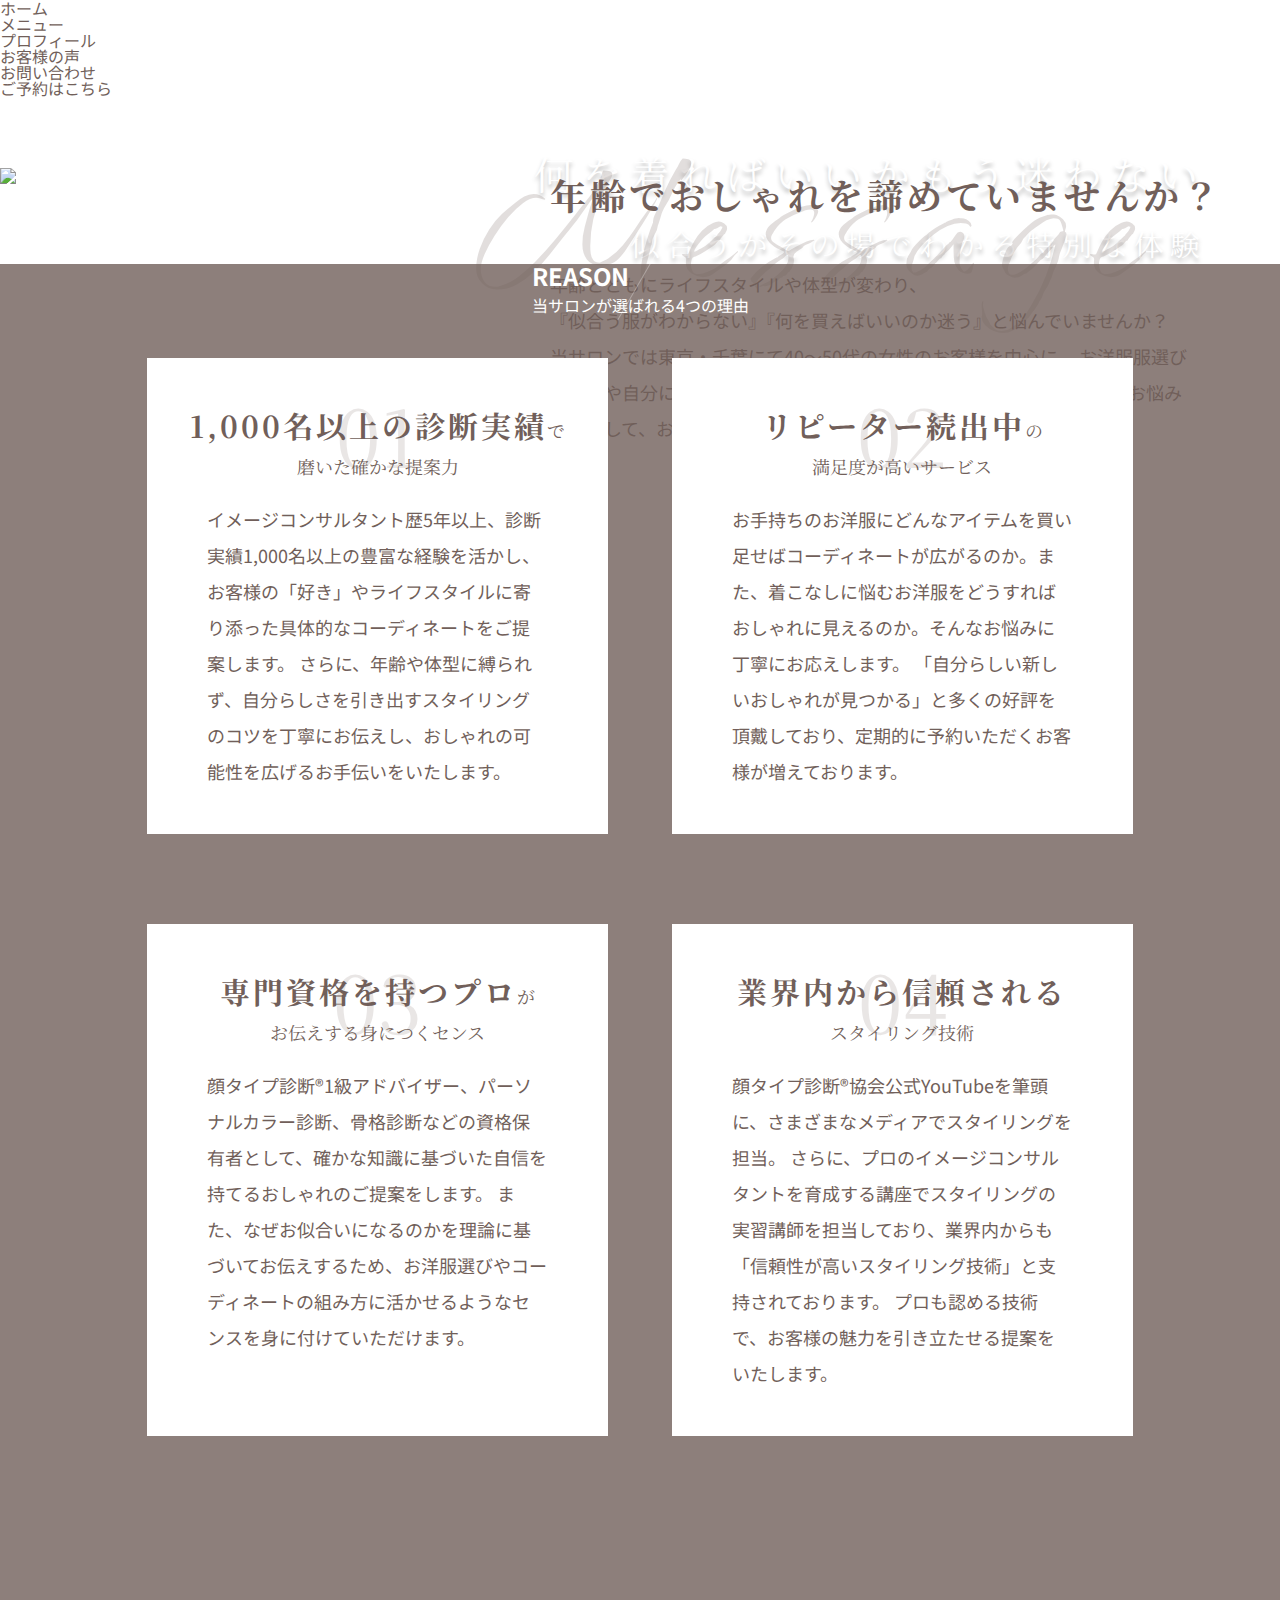
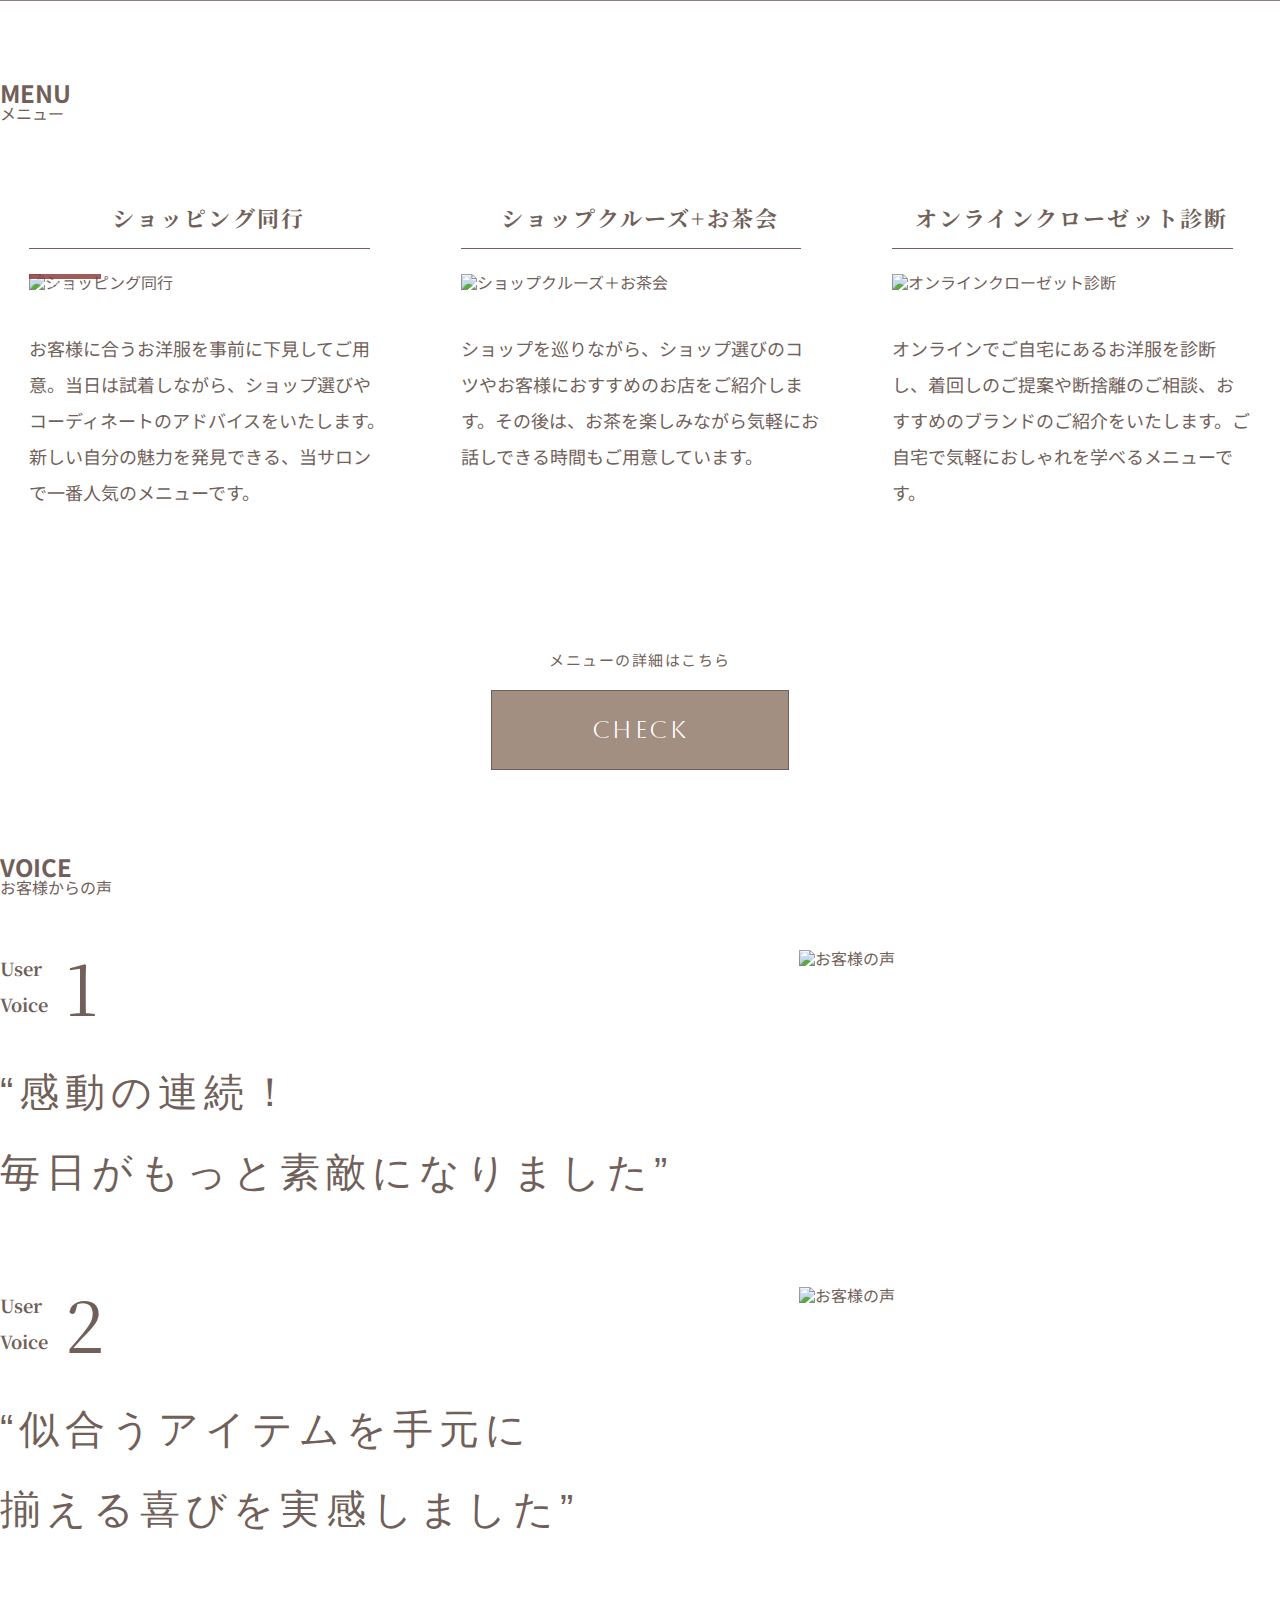
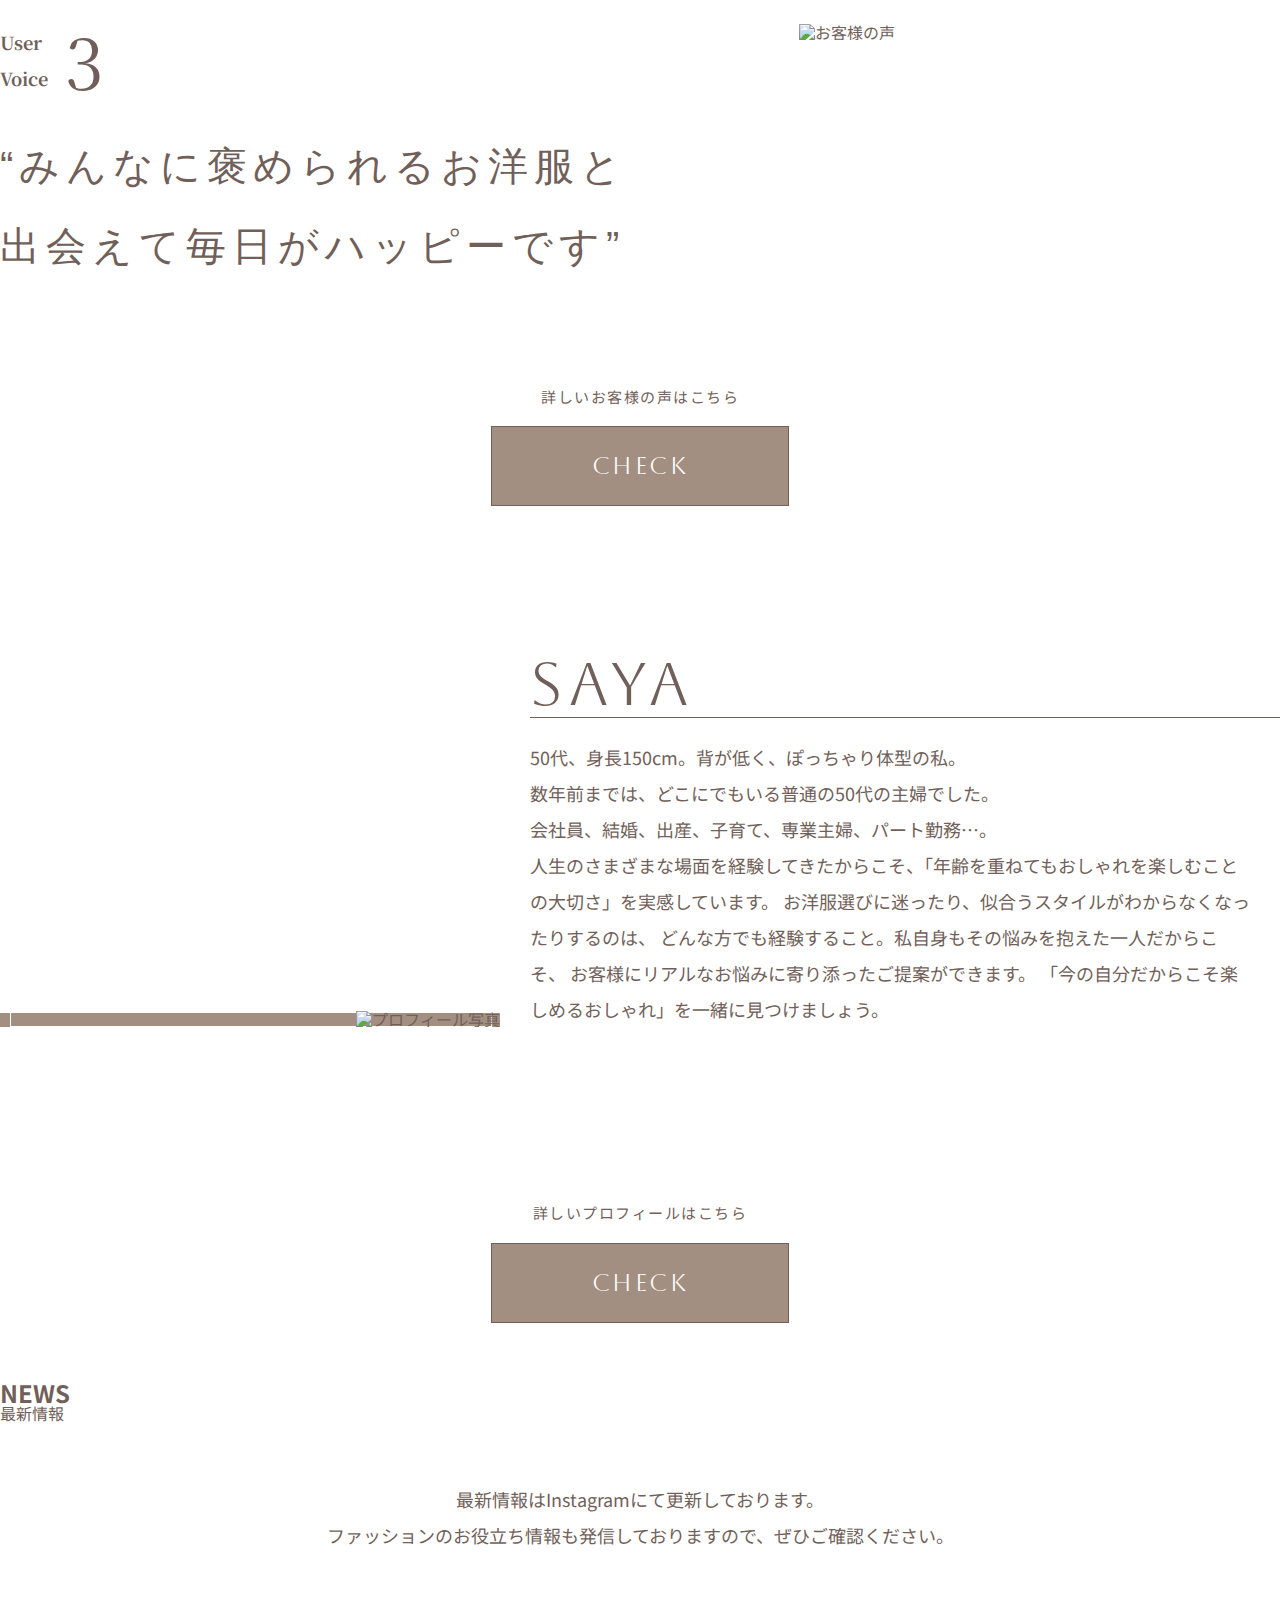
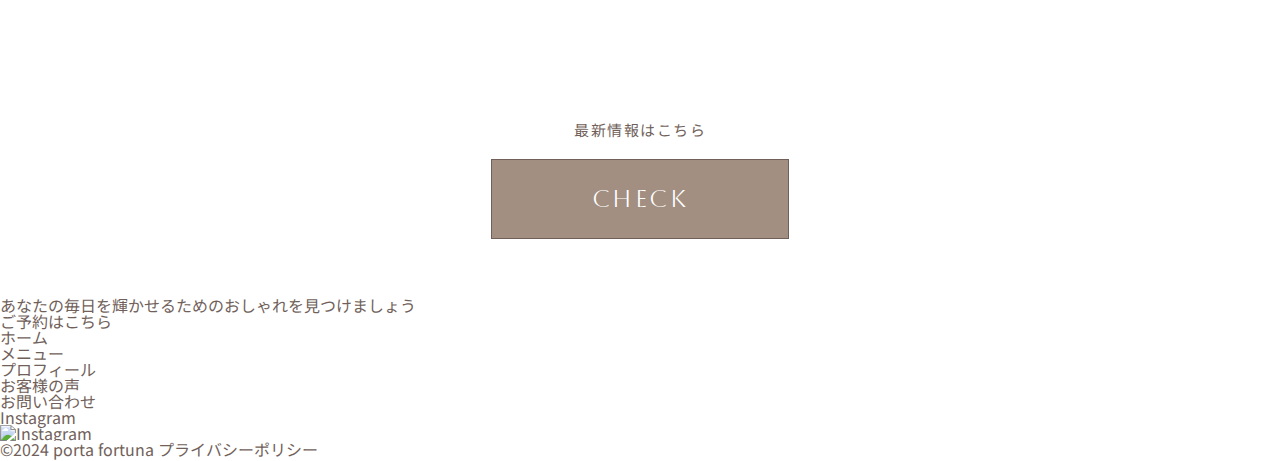
==== commit e199bb43: "Update index.html" ====
--- a/index.html
+++ b/index.html
@@ -1,4 +1,3 @@
-
 <!DOCTYPE html>
 <html lang="ja">
   <head>
@@ -28,6 +27,7 @@
     <link rel="stylesheet" href="./css/reset.css" />
     <link rel="stylesheet" href="./css/base.css" />
     <link rel="stylesheet" href="./css/layout.css" />
+    <link rel="stylesheet" href="./css/components.css">
     <link rel="stylesheet" href="./css/home.css" />
 
     <!-- SNSやOGP対応（オプション） -->
@@ -46,7 +46,7 @@
         <ul>
           <li class="header-item nav-item"><a href="">ホーム</a></li>
           <li class="header-item nav-item"><a href="">メニュー</a></li>
-          <li class="header-item nav-item"><a href="">プロフィール</a></li>
+          <li class="header-item nav-item"><a href="./profile.html">プロフィール</a></li>
           <li class="header-item nav-item"><a href="">お客様の声</a></li>
           <li class="header-item nav-item"><a href="">お問い合わせ</a></li>
         </ul>
@@ -98,7 +98,7 @@
               </div>
               <div class="home__top-message-txt">
                 <p>
-                  年齢とともにライフスタイルや体型が変わり、
+                  年齢とともにライフスタイルや体型が変わり、<br>
                   『似合う服がわからない』『何を買えばいいのか迷う』と悩んでいませんか？<br />当サロンでは東京・千葉にて40～50代の女性のお客様を中心に、
                   お洋服服選びのコツや自分に似合うスタイルを丁寧にご提案します。
                   ファッションのお悩みを解決して、おしゃれを楽しみましょう。
@@ -116,7 +116,7 @@
         <div class="home__reason-back">
           <div class="home__reason-wrap">
             <!-- タイトル -->
-            <div class="l-heading-ttl-wrap">
+            <div class="l-heading-ttl-wrap l-container">
               <div class="l-heading-ttl">
                 <h2 class="l-heading-ttl-en home__reason-ttl-en">REASON</h2>
               </div>
@@ -132,8 +132,9 @@
                 <li class="home__reason-item">
                   <div class="home__reason-item-wrap">
                     <div class="home__reason-item-ttl">
-                      <p>
-                        <span class="home__reason-big">
+                      <span class="home__reason-ttl-back">01</span>
+                      <p>
+                        <span class="home__reason-big-txt">
                           1,000名以上の診断実績</span
                         >で<br />磨いた確かな提案力
                       </p>
@@ -149,8 +150,9 @@
                 <li class="home__reason-item">
                   <div class="home__reason-item-wrap">
                     <div class="home__reason-item-ttl">
-                      <p>
-                        <span class="home__reason-big"> リピーター続出中</span
+                      <span class="home__reason-ttl-back">02</span>
+                      <p>
+                        <span class="home__reason-big-txt"> リピーター続出中</span
                         >の<br />
                         満足度が高いサービス
                       </p>
@@ -168,8 +170,9 @@
                 <li class="home__reason-item">
                   <div class="home__reason-item-wrap">
                     <div class="home__reason-item-ttl">
-                      <p>
-                        <span class="home__reason-big"> 専門資格を持つプロ</span
+                      <span class="home__reason-ttl-back">03</span>
+                      <p>
+                        <span class="home__reason-big-txt"> 専門資格を持つプロ</span
                         >が<br />
                         お伝えする身につくセンス
                       </p>
@@ -185,8 +188,9 @@
                 <li class="home__reason-item">
                   <div class="home__reason-item-wrap">
                     <div class="home__reason-item-ttl">
-                      <p>
-                        <span class="home__reason-big">
+                      <span class="home__reason-ttl-back">04</span>
+                      <p>
+                        <span class="home__reason-big-txt">
                           業界内から信頼される</span
                         ><br />
                         スタイリング技術
@@ -281,6 +285,7 @@
               </div>
               <div class="home__link-btn">
                 <a class="home__link-url" href="">CHECK</a>
+                <span class="home__link-btn-arrow"></span>
               </div>
             </div>
           </div>
@@ -378,7 +383,8 @@
           </div>
           <div class="home__link-btn">
             <a class="home__link-url" href="">CHECK</a>
-          </div>
+          <span class="home__link-btn-arrow"></span>
+        </div>
         </div>
       </section>
     </div>
@@ -416,6 +422,7 @@
           </div>
           <div class="home__link-btn">
             <a class="home__link-url" href="">CHECK</a>
+            <span class="home__link-btn-arrow"></span>
           </div>
         </div>
       </section>
@@ -459,6 +466,7 @@
           </div>
           <div class="home__link-btn">
             <a class="home__link-url" href="">CHECK</a>
+            <span class="home__link-btn-arrow"></span>
           </div>
         </div>
       </section>
@@ -479,14 +487,14 @@
       </section>
     </div>
 
-    <!-- footer -->
-    <footer class="footer">
+     <!-- footer -->
+     <footer class="footer">
       <div class="footer__nav-wrap">
         <nav class="footer__nav">
           <ul>
             <li class="footer__item nav-item"><a href="">ホーム</a></li>
             <li class="footer__item nav-item"><a href="">メニュー</a></li>
-            <li class="footer__item nav-item"><a href="./profile.html">プロフィール</a></li>
+            <li class="footer__item nav-item"><a href="">プロフィール</a></li>
             <li class="footer__item nav-item"><a href="">お客様の声</a></li>
             <li class="footer__item nav-item"><a href="">お問い合わせ</a></li>
             <li class="footer__item nav-item">
@@ -504,7 +512,6 @@
         <p>©2024 porta fortuna プライバシーポリシー</p>
       </div>
 
-      <!-- sns -->
     </footer>
   </body>
 </html>
--- a/css/base.css
+++ b/css/base.css
@@ -0,0 +1,49 @@
+/* 変数*/
+/* =======================
+   共通
+======================= */
+:root {
+      /* Font settings */
+      --font-ja: "Noto Sans JP", sans-serif; /* ゴシック 和文フォント */
+      --font-ja-heading: "Noto Serif JP", serif; /* 明朝 和文見出しフォント */
+      --font-en-heading: "Aboreto", cursive; /* 英字見出しフォント */
+      --font-en-cursive: "Qwitcher Grypen", serif; /* 筆記体 英語タイトル用 */
+
+      /* font size */
+      --font-size-text: 1.125rem;
+      --font-size-heading: 3rem;
+
+
+        /* Font Weight */
+    --font-weight-regular: 400;
+    --font-weight-bold: 700;
+
+     /* Color settings */
+     --color-text: #715f5a; /* 基本テキスト */
+     --color-text-inverse: #fff; /* 逆色（白） */
+     --color-base: #a28f81; /* ベースカラー */
+     --color-base-light: #fff; /* 明るいベースカラー */
+     --color-base-dark: #715f5a; /* 暗いベースカラー */
+     --color-key: #8b3333; /* キーカラー */
+     --color-nav:#716053; /*nav item*/
+  
+    /* Line-height */
+    --line-height-base: 2; /* 基本の行間 */
+    --line-height-tight:1.5; /* 狭め*/
+  
+    /* Letter-spacing */
+    --letter-spacing-base: 10%;/* 通常 */
+    --letter-spacing-wide: 15%; /* 広め */
+    --letter-spacing-tight: -0.02em; /* 狭め */
+  }
+  
+  
+  body {
+    color: var(--color-text);
+    font-size: 1rem;
+    font-family: var(--font-ja);
+  }
+  
+  .img {
+    width: 100%;
+  }
--- a/css/home.css
+++ b/css/home.css
@@ -0,0 +1,697 @@
+/* =======================
+   home共通
+======================= */
+.home__l-container {
+  padding: 80px 0;
+  position: relative;
+}
+
+/* セクション下 btn */
+.home__link-area {
+  display: flex;
+  flex-direction: column;
+  align-items: center;
+  gap: 20px;
+  margin: 0 auto;
+  padding: 80px 0;
+  position: relative;
+}
+
+.home__link-txt p {
+  font-size: 0.9375rem;
+  line-height: var(--line-height-tight);
+  letter-spacing: 1.5px;
+  padding-bottom: 20px;
+}
+
+.home__link-btn {
+  font-family: var(--font-en-heading);
+  font-size: 1.5rem;
+  line-height: var(--line-height-tight);
+  letter-spacing: 2.4px;
+  position: relative;
+}
+
+.home__link-btn a {
+  padding: 25px 100px;
+  color: var(--color-text-inverse);
+  background-color: var(--color-base);
+  border: solid 1px var(--color-base-dark);
+  transition: 0.3s ease-in-out;
+}
+
+/* btn 矢印 */
+.home__link-btn-arrow {
+  display: block;
+  background: var(--color-primary);
+  width: 30%;
+  height: 1px;
+  position: absolute;
+  bottom: 60%;
+  right: -35px;
+}
+
+.home__link-btn-arrow::before,
+.home__link-btn-arrow::after {
+  display: block;
+  content: "";
+  background: var(--color-primary);
+  position: absolute;
+  width: 8%;
+  height: 1px;
+  transition: .3s ease-in-out;
+}
+
+.home__link-btn-arrow::before {
+  bottom: 2px;
+  right: 0%;
+  transform: rotate(35deg);
+}
+
+.home__link-btn-arrow::after {
+  bottom: -3px;
+  right: 0%;
+  transform: rotate(-35deg);
+}
+
+/* hover */
+.home__link-btn a:hover {
+  background-color: var(--color-text-inverse);
+  color: var(--color-base);
+}
+
+.home__link-btn a:hover + .home__link-btn-arrow {
+  transform: translateX(6px); /* 右3px移動 */
+}
+
+.home__link-btn a:hover + .home__link-btn-arrow::before,
+.home__link-btn a:hover + .home__link-btn-arrow::after {
+  transform: translateX(5px) rotate(35deg); /* 矢印も右に動かす */
+}
+
+.home__link-btn a:hover + .home__link-btn-arrow::after {
+  transform: translateX(5px) rotate(-35deg); /* 矢印の下側 */
+}
+
+/* =======================
+  FV
+======================= */
+.home__top {
+  width: 100%;
+  position: relative;
+}
+
+/* 画像 back */
+.home__top-mv {
+  width: 100%;
+  position: relative;
+}
+
+.home__top-mv img {
+  width: 100%;
+}
+
+.home__mv-img-wrap {
+  position: relative;
+  width: 100%;
+  padding-top: 72px;
+}
+
+.home__top-mv-small {
+  width: 29%;
+  position: absolute;
+  top: 20%;
+  left: 5%;
+  z-index: 5;
+}
+
+.home__top-fv-small img {
+  width: 100%;
+}
+
+.home__top-mv-triangle {
+  width: 100%;
+  position: absolute;
+  top: 30.5%;
+  left:50%;
+  transform: translate(-50%, -50%);
+}
+
+.home__top-mv-triangle img {
+  width: 100%;
+}
+
+/* テキスト */
+.home__mv-txt-wrap {
+  width: 55%;
+}
+
+.home__top-copy {
+  display: flex;
+  flex-direction: column;
+  align-items: flex-end;
+  position: absolute;
+  top: 41.5%;
+  right: 5.8%;
+}
+
+.home__top-copy-vertical p,
+.home__top-copy-horizontal p {
+  color: var(--color-text-inverse);
+  text-align: center;
+  text-shadow: 0px 4px 4px rgba(0, 0, 0, 0.25);
+  font-family: var(--font-ja-heading);
+  line-height: var(--line-height-base);
+  letter-spacing: 20%;
+}
+
+.home__top-copy-vertical p {
+  font-size: 2.5rem;
+  letter-spacing: 8px;
+}
+
+.home__top-copy-horizontal p {
+  font-size: 1.875rem;
+  letter-spacing: 6px;
+}
+
+.home__top-logo {
+  position: absolute;
+  top: 36%;
+  right: 0%;
+  transform: translate(-50%, -50%);
+}
+
+.home__top-logo h1 {
+  color: var(--color-text-inverse);
+  opacity: 0.4;
+  text-align: center;
+  font-family: var(--font-en-heading);
+  font-size: 3rem;
+  line-height: var(--line-height-base);
+  letter-spacing: 0.6rem;
+  writing-mode: vertical-rl;
+}
+
+.home__top-message {
+  position: absolute;
+  top: 65%;
+  left: 43%;
+}
+
+.home__top-message-wrap {
+  display: flex;
+  flex-direction: column;
+  align-items: flex-start;
+  gap: 50px;
+  margin-top: 20px;
+}
+
+
+.home__top-message-ttl-ja p {
+  font-family: var(--font-ja-heading);
+  font-size: 2.25rem;
+  font-weight: var(--font-weight-bold);
+  line-height: 1.2;
+  letter-spacing: 0.22rem;
+}
+
+.home__top-message-txt {
+  width: 88%;
+}
+
+.home__top-message-txt p {
+  font-size: var(--font-size-text);
+  line-height: var(--line-height-base);
+  letter-spacing: var(--letter-spacing-base);
+}
+
+.home__top-message-ttl-en {
+  position: absolute;
+  top: 0%;
+  right: 9vw;
+  margin-top: -8vh;
+}
+
+.home__top-message-ttl-en p {
+  font-family: var(--font-en-cursive);
+  font-size: 14.375rem;
+  line-height: 1.2;
+  letter-spacing: 1.4375rem;
+  opacity: 0.2;
+}
+
+/* =======================
+  reason
+======================= */
+.home__reason {
+  position: relative;
+}
+
+.home__reason-back {
+  background-image: url(../img/home-reason-abck.jpg);
+  background-size: cover;
+}
+
+.home__reason-back img {
+  width: 100%;
+}
+
+.home__reason-back::before {
+  display: block;
+  content: "";
+  background: var(--color-base-dark);
+  opacity: .8;
+  width: 100%;
+  height: 100%;
+  position: absolute;
+  top: 0;
+  left: 0;
+}
+
+/* テキスト */
+.home__reason-wrap {
+  display: flex;
+  flex-direction: column;
+  align-items: center;
+  position: relative;
+}
+
+.home__reason-ttl-en,
+.home__reason-ttl-ja {
+  position: relative;
+  color: var(--color-text-inverse);
+}
+
+.home__reason-ttl-en {
+  padding-bottom: 9px;
+}
+
+.home__reason-ttl-en::before {
+  display: block;
+  content: "";
+  background: var(--color-text-inverse);
+  opacity: .3;
+  width: 0.5px;
+  height: 90px;
+  position: absolute;
+  top: 50%;
+  left: 50%;
+  transform: translate(-50%, -50%) rotate(30deg);
+  z-index: 1;
+}
+
+
+.home__reason-area {
+  padding-bottom: 120px;
+}
+
+.home__reason-groupe {
+  display: flex;
+  justify-content: center;
+  align-items: stretch;
+  gap: 5%;
+  padding: 45px 0;
+}
+
+.home__reason-item {
+  background-color: var(--color-base-light);
+  display: flex;
+  flex-direction: column;
+  align-items: center;
+  width: 36%;
+}
+
+.home__reason-item-wrap {
+  padding: 45px 30px;
+  width: 100%;
+  box-sizing: border-box;
+}
+
+.home__reason-item-ttl {
+  padding-bottom: 17px;
+  position: relative;
+}
+
+.home__reason-ttl-back {
+  display: block;
+  content: "";
+  color: var(--color-text);
+  opacity: .15;
+  width: 60%;
+  height: 100%;
+  position: absolute;
+  top: 0;
+  left: 50%;
+  transform: translate(-50%, -50%);
+  font-family: var(--font-ja-heading);
+  font-size: 5rem;
+  text-align: center;
+  line-height: var(--line-height-base);
+}
+
+
+.home__reason-item-ttl p {
+  font-family: var(--font-ja-heading);
+  font-size: var(--font-size-text);
+  line-height: var(--line-height-base);
+  text-align: center;
+}
+
+.home__reason-big-txt {
+  font-size: 1.875rem;
+  font-weight: var(--font-weight-bold);
+  line-height: var(--line-height-tight);
+  letter-spacing: 0.1875rem;
+}
+
+.home__reason-txt p {
+  font-size: var(--font-size-text);
+  line-height: var(--line-height-base);
+  letter-spacing: var(--letter-spacing-wide);
+  padding: 0 30px;
+}
+
+/* =======================
+  menu
+======================= */
+.home__menu-list {
+  margin: 0 auto;
+}
+
+.home__menu-list ul {
+  display: flex;
+  justify-content: space-around;
+  align-items: stretch;
+  gap: 15px;
+  padding: 80px 0 59px 0;
+}
+
+.home__menu-item {
+  width: 28%;
+  display: flex;
+  flex-direction: column;
+  align-items: center;
+  gap: 40px;
+}
+
+.home__menu-item-rank {
+  display: block;
+  width: 20%;
+  height: 32%;
+  position: absolute;
+  top: 0;
+  left: 0;
+  z-index: 2;
+  background-color: var(--color-key);
+  opacity: 0.8;
+  color: var(--color-text-inverse);
+  font-family: var(--font-ja-heading);
+  text-align: center;
+  font-size: 0.75rem;
+  line-height: var(--line-height-base);
+  letter-spacing: 0.075rem;
+}
+
+.home__menu-item-rank::before {
+  display: block;
+  content: "人気";
+  width: 100%;
+  height: 100%;
+  position: absolute;
+  top: 15%;
+  left: 0;
+  z-index: -1;
+}
+
+.home__menu-item-rank::after {
+  display: block;
+  content: "No.1";
+  width: 100%;
+  height: 100%;
+  position: absolute;
+  top: 45%;
+  left: 0;
+  z-index: -1;
+}
+
+.home__menu-item-ttl p {
+  font-family: var(--font-ja-heading);
+  font-size: 1.375rem;
+  font-weight: var(--font-weight-bold);
+  line-height: var(--line-height-tight);
+  letter-spacing: 0.1375rem;
+}
+
+.home__menu-item-img::before {
+  display: block;
+  content: "";
+  background: var(--color-base-dark);
+  width: 95%;
+  height: 0.5px;
+  position: absolute;
+  top: -26px;
+  left: 0;
+}
+
+.home__menu-item-img {
+  position: relative;
+  width: 100%;
+  z-index: -1;
+}
+
+.home__menu-item-img img {
+  width: 100%;
+}
+
+.home__menu-item-txt p {
+  font-size: var(--font-size-text);
+  line-height: var(--line-height-base);
+  letter-spacing: var(--letter-spacing-base);
+}
+
+
+
+/* =======================
+  voice
+======================= */
+.home__voice {
+  padding-top: 27px;
+}
+
+.home__voice-area {
+  display: flex;
+  justify-content: center;
+  align-items: flex-start;
+  gap: 46px;
+  padding: 55px 0% 20px 0%;
+}
+
+.home__voice-text-wrap {
+  display: flex;
+  flex-direction: column;
+  align-items: flex-start;
+  gap: 30px;
+  width: 61%;
+}
+
+
+.home__voice-order {
+  color: var(--color-primary);
+  display: flex;
+  justify-content: center;
+  align-items: center;
+  gap: 17px;
+  position: relative;
+}
+
+.home__voice-order::before,
+.home__voice-order::after {
+  display: block;
+  content: "";
+  background: var(--color-primary);
+  position: absolute;
+  width: 100%;
+  height: 1px;
+}
+
+.home__voice-order::before {
+  top: 20px;
+  left: 0;
+}
+
+.home__voice-order::after {
+  bottom: 20px;
+  left: 0;
+}
+
+.home__voice-num-txt {
+  width: 80%;
+}
+
+.home__voice-num-txt p {
+  font-family: var(--font-ja-heading);
+  font-size: var(--font-size-text);
+  font-weight: var(--font-weight-bold);
+  line-height: var(--line-height-base);
+  letter-spacing: var(--letter-spacing-base);
+}
+
+.home__voice-num {
+  font-family: var(--font-ja-heading);
+  font-size: 4.375rem;
+  line-height: var(--line-height-base);
+  letter-spacing: 0.4375rem;
+}
+
+.home__voice-customer p {
+  font-family: 'Syunka', sans-serif;
+  font-size: 2.5rem;
+  line-height: var(--line-height-base);
+  letter-spacing: 0.375rem;
+}
+
+.home__voice-img-wrap {
+  position: relative;
+  width: 39%;
+}
+
+.home__voice-img-wrap img {
+  width: 100%;
+}
+
+/* =======================
+  profile
+======================= */
+.home__profile {
+  padding-top: 75px;
+}
+
+.home__profile-wrap {
+  display: flex;
+  justify-content: center;
+  align-items: flex-end;
+  gap: 30px;
+  padding: 0 0% 95px 0%;
+}
+
+.home__profile-img {
+  width: 40%;
+  text-align: right;
+  position: relative;
+}
+
+.home__profile-img:before {
+  display: block;
+  content: "";
+  background: var(--color-base);
+  width: 100%;
+  height: 85%;
+  position: absolute;
+  bottom: 0;
+  left: 0;
+  z-index: -2;
+}
+
+.home__profile-img::after {
+  display: block;
+  content: "";
+  background: var(--color-base);
+  border: solid 1px var(--color-base-light);
+  width: 96%;
+  height: 82%;
+  position: absolute;
+  bottom: 1.5%;
+  left: 2%;
+  z-index: -1;
+}
+
+.home__profile-img img {
+  width: 100%;
+}
+
+.home__profile-txt-wrap {
+  display: flex;
+  flex-direction: column;
+  align-items: flex-start;
+  gap: 10px;
+  width: 60%;
+  position: relative;
+  padding-right: 28px;
+}
+
+.home__profile-txt-wrap::before {
+  display: block;
+  content: "";
+  background: var(--color-base-dark);
+  width: 100%;
+  height: 1px;
+  position: absolute;
+  top: 20%;
+  left: 0;
+}
+
+.homme__profile-txt-name p {
+  font-family: var(--font-en-heading);
+  font-size: 3.75rem;
+  line-height: var(--line-height-tight);
+  letter-spacing: 0.375rem;
+}
+
+
+
+.home__profile-txt-content p {
+  font-size: var(--font-size-text);
+  line-height: var(--line-height-base);
+  letter-spacing: var(--letter-spacing-base);
+}
+
+/* =======================
+  news
+======================= */
+.home__news-wrap {
+  display: flex;
+  flex-direction: column;
+  align-items: center;
+}
+
+.home__news-txt {
+  padding: 60px 0 70px 0;
+}
+
+.home__news-txt p {
+  font-size: var(--font-size-text);
+  line-height: var(--line-height-base);
+  letter-spacing: var(--letter-spacing-base);
+  text-align: center;
+}
+
+.home__news-img-groupe {
+  display: flex;
+  justify-content: center;
+  align-items: stretch;
+  gap: 5%;
+}
+
+.home_news-img-item {
+  width: 25%;
+  position: relative;
+  z-index: -1;
+}
+
+.home_news-img-item img {
+  width: 100%;
+}
+
+.home__news-left::before,
+.home__news-center::before,
+.home__news-right::before {
+  display: block;
+  content: "";
+  border: solid 3px var(--color-base-light);
+  width: 80%;
+  height: 80%;
+  position: absolute;
+  top: 7%;
+  left: 9%;
+}
